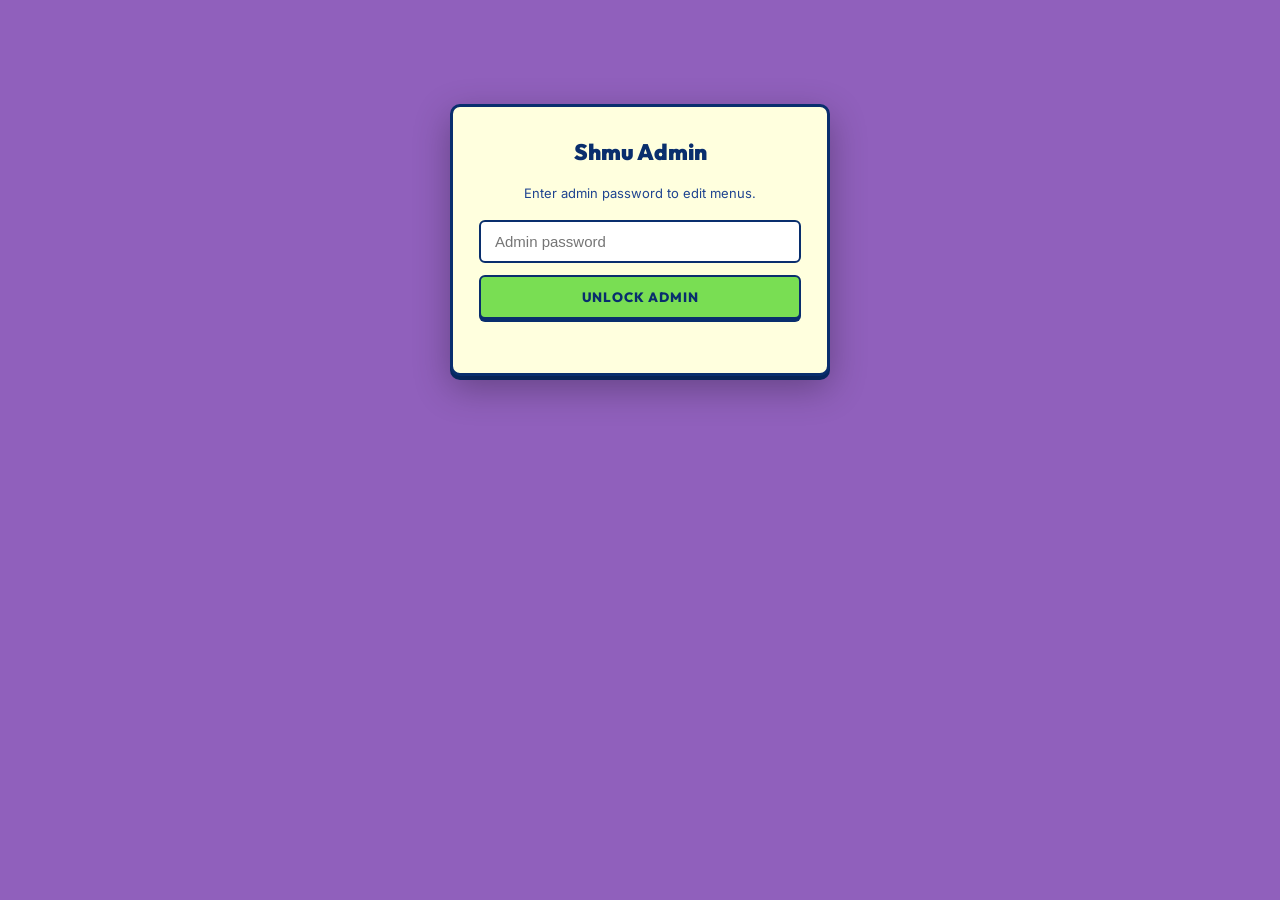
==== admin/index.html @ 1f232c54 "Add quad-click admin trigger, character hero, and CSS cache bust 1) Dark mode CSS cache bust    Add" ====
<!DOCTYPE html>
<html lang="en">
<head>
    <meta charset="utf-8" />
    <meta name="viewport" content="width=device-width, initial-scale=1, shrink-to-fit=no" />
    <title>Admin — Shmu The Cannaprophet</title>
    <link rel="icon" type="image/svg+xml" href="data:image/svg+xml;utf8,<svg xmlns='http://www.w3.org/2000/svg' viewBox='0 0 100 100'><circle cx='50' cy='50' r='48' fill='%231b4332'/><path d='M50 18 C 50 32, 56 40, 68 42 C 60 44, 56 48, 56 56 C 64 50, 72 50, 80 56 C 72 58, 66 62, 62 72 C 56 64, 52 62, 50 60 C 48 62, 44 64, 38 72 C 34 62, 28 58, 20 56 C 28 50, 36 50, 44 56 C 44 48, 40 44, 32 42 C 44 40, 50 32, 50 18 Z' fill='%2374c69d'/><circle cx='50' cy='62' r='3' fill='%23d4a843'/></svg>" />
    <link rel="preconnect" href="https://fonts.googleapis.com">
    <link rel="preconnect" href="https://fonts.gstatic.com" crossorigin>
    <link href="https://fonts.googleapis.com/css2?family=Inter:wght@300;400;500;600;700;800&family=Outfit:wght@600;700;800;900&display=swap" rel="stylesheet">
    <link href="../assets/css/site.css?v=20250518c" rel="stylesheet" />
    <style>
        /* ===== Admin-specific styles ===== */
        body { background: #9060BC !important; background-image: none !important; }

        .admin-shell {
            max-width: 1100px;
            margin: 0 auto;
            padding: 24px 20px 80px;
            color: var(--color-cream);
        }
        .admin-header {
            display: flex;
            justify-content: space-between;
            align-items: center;
            gap: 16px;
            padding: 16px 22px;
            background-color: #14101f;
            border: 2px solid var(--color-navy);
            border-radius: var(--radius-md);
            margin-bottom: 18px;
            color: var(--color-cream);
        }
        .admin-title {
            font-family: var(--font-display);
            font-size: 1.4rem;
            font-weight: 900;
            margin: 0;
            color: var(--color-green-bright);
            letter-spacing: 0.02em;
        }
        .admin-title small {
            font-family: var(--font-display);
            font-size: 0.7rem;
            font-weight: 700;
            color: var(--color-purple-light);
            margin-left: 8px;
            letter-spacing: 0.18em;
            text-transform: uppercase;
        }
        .admin-status {
            display: inline-flex;
            align-items: center;
            gap: 8px;
            padding: 6px 12px;
            border-radius: var(--radius-pill);
            font-family: var(--font-display);
            font-size: 11.5px;
            font-weight: 700;
            text-transform: uppercase;
            letter-spacing: 0.08em;
        }
        .admin-status.live { background: rgba(168, 125, 212, 0.18); color: var(--color-purple-light); }
        .admin-status.preview { background: rgba(121, 222, 83, 0.18); color: var(--color-green-bright); }
        .admin-status.dirty { background: rgba(241, 141, 52, 0.22); color: var(--color-orange-soft); }
        .admin-status::before { content: ''; width: 7px; height: 7px; border-radius: 50%; background: currentColor; }

        .admin-actions {
            display: flex;
            gap: 8px;
            flex-wrap: wrap;
        }

        .admin-btn {
            background-color: var(--color-cream);
            border: 2px solid var(--color-navy);
            color: var(--color-navy);
            font-family: var(--font-display);
            font-size: 12px;
            font-weight: 800;
            letter-spacing: 0.06em;
            text-transform: uppercase;
            padding: 8px 14px;
            border-radius: var(--radius-sm);
            cursor: pointer;
            transition: all var(--transition);
            box-shadow: 0 2px 0 var(--color-navy);
        }
        .admin-btn:hover { transform: translateY(-1px); box-shadow: 0 3px 0 var(--color-navy); }
        .admin-btn:active { transform: translateY(1px); box-shadow: 0 1px 0 var(--color-navy); }
        .admin-btn.primary { background-color: var(--color-green); }
        .admin-btn.danger { background-color: var(--color-orange); color: var(--color-cream); }
        .admin-btn.muted { background-color: transparent; border-color: var(--color-purple-light); color: var(--color-purple-light); box-shadow: none; }

        .admin-tabs {
            display: flex;
            gap: 6px;
            flex-wrap: wrap;
            margin-bottom: 16px;
            padding: 8px;
            background-color: rgba(20, 16, 31, 0.6);
            border-radius: var(--radius-md);
            border: 1px solid rgba(168, 125, 212, 0.25);
        }
        .admin-tab {
            background: transparent;
            border: none;
            color: var(--color-purple-light);
            font-family: var(--font-display);
            font-size: 12.5px;
            font-weight: 700;
            letter-spacing: 0.06em;
            text-transform: uppercase;
            padding: 8px 14px;
            border-radius: var(--radius-sm);
            cursor: pointer;
            transition: all var(--transition);
        }
        .admin-tab:hover { background-color: rgba(121, 222, 83, 0.10); color: var(--color-green-bright); }
        .admin-tab.active {
            background-color: var(--color-green);
            color: var(--color-navy);
        }

        .admin-section-card {
            background-color: var(--color-cream);
            border: 3px solid var(--color-navy);
            border-radius: var(--radius-lg);
            padding: 18px 20px;
            margin-bottom: 18px;
            color: var(--color-navy);
            box-shadow: var(--shadow-card);
        }
        .admin-section-card h3 {
            font-family: var(--font-display);
            font-size: 1.15rem;
            font-weight: 800;
            color: var(--color-navy);
            margin: 0 0 12px;
            display: flex;
            align-items: center;
            gap: 10px;
        }
        .admin-section-meta {
            display: grid;
            grid-template-columns: 1fr;
            gap: 8px;
            margin-bottom: 14px;
        }
        @media (min-width: 720px) {
            .admin-section-meta { grid-template-columns: 1fr 1fr; }
        }
        .admin-field {
            display: flex;
            flex-direction: column;
            gap: 4px;
        }
        .admin-field label {
            font-family: var(--font-display);
            font-size: 10.5px;
            font-weight: 800;
            color: var(--color-purple-deep);
            text-transform: uppercase;
            letter-spacing: 0.1em;
        }
        .admin-input,
        .admin-textarea,
        .admin-select {
            width: 100%;
            padding: 7px 10px;
            background-color: #fff;
            border: 1.5px solid rgba(9, 46, 109, 0.4);
            border-radius: var(--radius-sm);
            font-family: var(--font-body);
            font-size: 13.5px;
            color: var(--color-navy);
            font-weight: 500;
        }
        .admin-input:focus,
        .admin-textarea:focus,
        .admin-select:focus {
            outline: none;
            border-color: var(--color-green-deep);
            box-shadow: 0 0 0 3px rgba(121, 222, 83, 0.2);
        }
        .admin-textarea {
            min-height: 50px;
            resize: vertical;
            line-height: 1.5;
        }

        .admin-items-table {
            width: 100%;
            border-collapse: collapse;
            margin-bottom: 8px;
        }
        .admin-items-table thead th {
            font-family: var(--font-display);
            font-size: 9.5px;
            font-weight: 800;
            color: var(--color-purple-deep);
            text-transform: uppercase;
            letter-spacing: 0.1em;
            text-align: left;
            padding: 6px 4px;
            border-bottom: 1px solid rgba(9, 46, 109, 0.18);
        }
        .admin-items-table td {
            padding: 6px 4px;
            vertical-align: top;
        }
        .admin-item-row {
            border-bottom: 1px dashed rgba(9, 46, 109, 0.15);
        }
        .admin-item-row:last-child { border-bottom: none; }
        .admin-item-row td.name-col { width: 30%; min-width: 140px; }
        .admin-item-row td.strain-col { width: 70px; }
        .admin-item-row td.detail-col { width: 22%; min-width: 100px; }
        .admin-item-row td.prices-col { min-width: 240px; }
        .admin-item-row td.actions-col { width: 60px; text-align: right; }

        .admin-prices-list {
            display: flex;
            flex-wrap: wrap;
            gap: 4px;
        }
        .admin-price-row {
            display: inline-flex;
            align-items: center;
            gap: 3px;
            background: rgba(168, 125, 212, 0.10);
            border-radius: 4px;
            padding: 2px;
        }
        .admin-price-row .admin-input { width: 70px; font-size: 12px; padding: 5px 7px; }
        .admin-price-row .admin-input.tier { width: 70px; }
        .admin-price-row .admin-input.amount { width: 80px; }

        .icon-btn {
            background: transparent;
            border: 1.5px solid rgba(9, 46, 109, 0.3);
            color: var(--color-navy);
            font-size: 13px;
            font-weight: 700;
            cursor: pointer;
            border-radius: 5px;
            padding: 3px 7px;
            transition: all var(--transition);
            line-height: 1;
        }
        .icon-btn:hover { background-color: rgba(9, 46, 109, 0.08); }
        .icon-btn.danger { color: var(--color-orange); border-color: rgba(241, 141, 52, 0.4); }
        .icon-btn.danger:hover { background-color: rgba(241, 141, 52, 0.12); }
        .icon-btn.small { font-size: 11px; padding: 2px 6px; }

        .admin-section-footer {
            display: flex;
            justify-content: space-between;
            gap: 8px;
            margin-top: 10px;
            padding-top: 10px;
            border-top: 1px solid rgba(9, 46, 109, 0.12);
            flex-wrap: wrap;
        }

        .admin-floating {
            position: fixed;
            bottom: 16px;
            left: 50%;
            transform: translateX(-50%);
            display: flex;
            gap: 8px;
            background-color: #14101f;
            border: 2px solid var(--color-navy);
            border-radius: var(--radius-pill);
            padding: 8px 10px;
            box-shadow: 0 8px 24px rgba(0, 0, 0, 0.5);
            z-index: 200;
            max-width: calc(100% - 32px);
            flex-wrap: wrap;
            justify-content: center;
        }

        .admin-login {
            max-width: 380px;
            margin: 80px auto;
            background: var(--color-cream);
            border: 3px solid var(--color-navy);
            border-radius: var(--radius-md);
            padding: 28px 26px;
            color: var(--color-navy);
            box-shadow: 0 12px 36px rgba(0, 0, 0, 0.3), 0 4px 0 var(--color-navy);
        }
        .admin-login h2 {
            font-family: var(--font-display);
            font-size: 1.4rem;
            font-weight: 900;
            color: var(--color-navy);
            margin: 0 0 12px;
            text-align: center;
        }
        .admin-login p {
            text-align: center;
            font-size: 13px;
            color: var(--color-navy-soft);
            margin: 0 0 16px;
        }
        .admin-login input {
            width: 100%;
            padding: 11px 14px;
            background-color: #fff;
            border: 2px solid var(--color-navy);
            border-radius: var(--radius-sm);
            font-size: 15px;
            font-weight: 500;
            color: var(--color-navy);
            outline: none;
        }
        .admin-login input:focus {
            border-color: var(--color-green-deep);
            box-shadow: 0 0 0 3px rgba(121, 222, 83, 0.2);
        }
        .admin-login button {
            width: 100%;
            margin-top: 12px;
            padding: 11px 16px;
            background-color: var(--color-green);
            border: 2px solid var(--color-navy);
            border-radius: var(--radius-sm);
            color: var(--color-navy);
            font-family: var(--font-display);
            font-size: 13.5px;
            font-weight: 800;
            letter-spacing: 0.06em;
            text-transform: uppercase;
            cursor: pointer;
            box-shadow: 0 3px 0 var(--color-navy);
            transition: all var(--transition);
        }
        .admin-login button:hover {
            background-color: var(--color-green-bright);
            transform: translateY(-1px);
            box-shadow: 0 4px 0 var(--color-navy);
        }
        .admin-login-error {
            color: var(--color-orange);
            text-align: center;
            margin-top: 10px;
            font-size: 12.5px;
            font-weight: 600;
            min-height: 16px;
        }

        .admin-toast {
            position: fixed;
            top: 20px;
            right: 20px;
            background: var(--color-navy);
            color: var(--color-cream);
            padding: 10px 16px;
            border-radius: var(--radius-sm);
            font-family: var(--font-display);
            font-size: 13px;
            font-weight: 700;
            box-shadow: 0 8px 24px rgba(0, 0, 0, 0.4);
            z-index: 300;
            opacity: 0;
            transform: translateY(-10px);
            transition: opacity 0.2s, transform 0.2s;
        }
        .admin-toast.show { opacity: 1; transform: translateY(0); }
        .admin-toast.success { background: var(--color-green-deep); color: #fff; }
        .admin-toast.error { background: var(--color-orange); color: #fff; }
    </style>
</head>
<body>
    <div class="admin-shell" id="admin-login-screen" style="display:none">
        <div class="admin-login">
            <h2>Shmu Admin</h2>
            <p>Enter admin password to edit menus.</p>
            <form id="admin-login-form" autocomplete="off">
                <input type="password" id="admin-login-pwd" placeholder="Admin password" autofocus />
                <button type="submit">Unlock Admin</button>
                <div class="admin-login-error" id="admin-login-error"></div>
            </form>
        </div>
    </div>

    <div class="admin-shell" id="admin-app" style="display:none">
        <div class="admin-header">
            <div>
                <h1 class="admin-title">SHMU <small>Admin</small></h1>
                <div id="admin-status-line" style="margin-top:6px"><span class="admin-status live" id="admin-status">Live data</span></div>
            </div>
            <div class="admin-actions">
                <button class="admin-btn muted" id="btn-view-site">View Site</button>
                <button class="admin-btn muted" id="btn-logout">Log out</button>
            </div>
        </div>

        <div class="admin-tabs" id="admin-tabs"></div>

        <div id="admin-category-editor"></div>

        <div class="admin-floating">
            <button class="admin-btn primary" id="btn-save-preview">Save Preview</button>
            <button class="admin-btn" id="btn-download">Download JSON</button>
            <button class="admin-btn muted" id="btn-discard">Discard Changes</button>
            <button class="admin-btn danger" id="btn-clear-preview">Clear Preview</button>
        </div>
    </div>

    <div class="admin-toast" id="admin-toast"></div>

    <script>
    // ============================================
    // SHMU ADMIN
    // Password hash is SHA-256 of the actual password.
    // To rotate the password:
    //   1. Generate a new strong password
    //   2. Compute its SHA-256 hash (e.g. printf "%s" "yourpassword" | sha256sum)
    //   3. Replace ADMIN_HASH below with the new hash
    // ============================================
    (function () {
        'use strict';

        var ADMIN_HASH = 'd0883547cf78a9225ffdbe4b4b31676cd7959dca9d60bc36666f0c4268da2855';
        var SESSION_KEY = 'shmu_admin_session';
        var DATA_KEY = 'shmu_menu_override';

        var liveData = null;       // unmodified from server
        var workingData = null;    // current in-memory edits
        var activeCategory = 'flower';
        var hasUnsavedChanges = false;

        async function sha256(text) {
            var buf = new TextEncoder().encode(text);
            var hash = await crypto.subtle.digest('SHA-256', buf);
            return Array.from(new Uint8Array(hash)).map(function(b){return b.toString(16).padStart(2,'0');}).join('');
        }

        function showToast(msg, type) {
            var t = document.getElementById('admin-toast');
            t.textContent = msg;
            t.className = 'admin-toast show' + (type ? ' ' + type : '');
            clearTimeout(t._timer);
            t._timer = setTimeout(function() { t.classList.remove('show'); }, 2400);
        }

        // ---------- AUTH ----------
        function isAuthenticated() {
            return sessionStorage.getItem(SESSION_KEY) === '1';
        }

        function showLogin() {
            document.getElementById('admin-login-screen').style.display = 'block';
            document.getElementById('admin-app').style.display = 'none';
        }

        function showApp() {
            document.getElementById('admin-login-screen').style.display = 'none';
            document.getElementById('admin-app').style.display = 'block';
        }

        document.getElementById('admin-login-form').addEventListener('submit', async function(e) {
            e.preventDefault();
            var pwd = document.getElementById('admin-login-pwd').value.trim();
            var errEl = document.getElementById('admin-login-error');
            errEl.textContent = '';
            if (!pwd) return;
            try {
                var h = await sha256(pwd);
                if (h === ADMIN_HASH) {
                    sessionStorage.setItem(SESSION_KEY, '1');
                    showApp();
                    init();
                } else {
                    errEl.textContent = 'Incorrect password.';
                    document.getElementById('admin-login-pwd').value = '';
                }
            } catch (err) {
                errEl.textContent = 'Browser does not support hashing.';
            }
        });

        document.getElementById('btn-logout').addEventListener('click', function() {
            if (hasUnsavedChanges && !confirm('You have unsaved changes. Log out anyway?')) return;
            sessionStorage.removeItem(SESSION_KEY);
            location.reload();
        });

        document.getElementById('btn-view-site').addEventListener('click', function() {
            window.open('../index.html', '_blank');
        });

        // ---------- DATA ----------
        function deepClone(obj) { return JSON.parse(JSON.stringify(obj)); }

        function hasOverride() {
            return !!localStorage.getItem(DATA_KEY);
        }

        function loadLive() {
            return fetch('../assets/data/menu.json', { cache: 'no-cache' })
                .then(function(r) {
                    if (!r.ok) throw new Error('Failed to load menu.json');
                    return r.json();
                });
        }

        function loadOverride() {
            try {
                var raw = localStorage.getItem(DATA_KEY);
                if (!raw) return null;
                return JSON.parse(raw);
            } catch (e) { return null; }
        }

        function updateStatus() {
            var el = document.getElementById('admin-status');
            if (hasUnsavedChanges) {
                el.className = 'admin-status dirty';
                el.textContent = 'Unsaved changes';
            } else if (hasOverride()) {
                el.className = 'admin-status preview';
                el.textContent = 'Preview active';
            } else {
                el.className = 'admin-status live';
                el.textContent = 'Live data';
            }
        }

        function markDirty() {
            hasUnsavedChanges = true;
            updateStatus();
        }

        // ---------- RENDERER ----------
        function renderTabs() {
            var tabsEl = document.getElementById('admin-tabs');
            var cats = Object.keys(workingData.categories || {});
            tabsEl.innerHTML = cats.map(function(id) {
                var label = workingData.categories[id].title || id;
                var cls = id === activeCategory ? 'admin-tab active' : 'admin-tab';
                return '<button class="' + cls + '" data-cat="' + id + '">' + escapeHtml(label) + '</button>';
            }).join('');
            tabsEl.querySelectorAll('.admin-tab').forEach(function(btn) {
                btn.addEventListener('click', function() {
                    activeCategory = btn.getAttribute('data-cat');
                    renderTabs();
                    renderEditor();
                });
            });
        }

        function escapeHtml(str) {
            if (str === null || str === undefined) return '';
            return String(str).replace(/&/g,'&amp;').replace(/</g,'&lt;').replace(/>/g,'&gt;').replace(/"/g,'&quot;');
        }

        function el(tag, props, children) {
            var e = document.createElement(tag);
            if (props) Object.keys(props).forEach(function(k) {
                if (k === 'className') e.className = props[k];
                else if (k === 'on') Object.keys(props[k]).forEach(function(ev){ e.addEventListener(ev, props[k][ev]); });
                else if (k === 'html') e.innerHTML = props[k];
                else e.setAttribute(k, props[k]);
            });
            if (children) (Array.isArray(children) ? children : [children]).forEach(function(c) {
                if (c == null) return;
                if (typeof c === 'string') e.appendChild(document.createTextNode(c));
                else e.appendChild(c);
            });
            return e;
        }

        function renderEditor() {
            var container = document.getElementById('admin-category-editor');
            container.innerHTML = '';
            var category = workingData.categories[activeCategory];
            if (!category) return;

            // Category-level metadata
            var meta = el('div', { className: 'admin-section-card' }, [
                el('h3', null, 'Category info'),
                el('div', { className: 'admin-section-meta' }, [
                    field('Title', category.title, function(v) { category.title = v; markDirty(); }),
                    field('Subtitle', category.subtitle, function(v) { category.subtitle = v; markDirty(); })
                ])
            ]);
            container.appendChild(meta);

            // Sections
            (category.sections || []).forEach(function(section, sIdx) {
                container.appendChild(renderSectionEditor(category, section, sIdx));
            });

            // Add section button
            var addBtn = el('button', {
                className: 'admin-btn primary',
                on: { click: function() {
                    if (!category.sections) category.sections = [];
                    category.sections.push({ title: 'New Section', items: [] });
                    markDirty();
                    renderEditor();
                }}
            }, '+ Add Section');
            container.appendChild(addBtn);
        }

        function field(label, value, onChange, type) {
            var input = el('input', {
                className: 'admin-input',
                type: type || 'text',
                value: value == null ? '' : value
            });
            input.addEventListener('input', function() { onChange(input.value); });
            return el('div', { className: 'admin-field' }, [
                el('label', null, label),
                input
            ]);
        }

        function textareaField(label, value, onChange) {
            var ta = el('textarea', { className: 'admin-textarea' });
            ta.value = value || '';
            ta.addEventListener('input', function() { onChange(ta.value); });
            return el('div', { className: 'admin-field' }, [
                el('label', null, label),
                ta
            ]);
        }

        function renderSectionEditor(category, section, sIdx) {
            var card = el('div', { className: 'admin-section-card' });
            var titleEl = el('h3', null, [section.title || 'Untitled section']);

            var moveUp = el('button', {
                className: 'icon-btn small',
                title: 'Move up',
                on: { click: function() {
                    if (sIdx === 0) return;
                    var tmp = category.sections[sIdx - 1];
                    category.sections[sIdx - 1] = category.sections[sIdx];
                    category.sections[sIdx] = tmp;
                    markDirty(); renderEditor();
                }}
            }, '↑');
            var moveDown = el('button', {
                className: 'icon-btn small',
                title: 'Move down',
                on: { click: function() {
                    if (sIdx >= category.sections.length - 1) return;
                    var tmp = category.sections[sIdx + 1];
                    category.sections[sIdx + 1] = category.sections[sIdx];
                    category.sections[sIdx] = tmp;
                    markDirty(); renderEditor();
                }}
            }, '↓');
            var del = el('button', {
                className: 'icon-btn small danger',
                title: 'Delete section',
                on: { click: function() {
                    if (!confirm('Delete this section? Items inside will also be deleted.')) return;
                    category.sections.splice(sIdx, 1);
                    markDirty(); renderEditor();
                }}
            }, 'Delete');

            var controls = el('div', { style: 'display:inline-flex; gap:4px; margin-left:auto' }, [moveUp, moveDown, del]);
            titleEl.appendChild(controls);
            card.appendChild(titleEl);

            // Title + Description fields
            card.appendChild(el('div', { className: 'admin-section-meta' }, [
                field('Section title', section.title, function(v) { section.title = v; titleEl.firstChild.textContent = v || 'Untitled section'; markDirty(); }),
                field('Add-on text (optional)', section.addOn, function(v) { section.addOn = v; markDirty(); })
            ]));
            card.appendChild(textareaField('Description (optional)', section.description, function(v) { section.description = v; markDirty(); }));
            card.appendChild(textareaField('Note (shown in bottom box)', section.note, function(v) { section.note = v; markDirty(); }));

            // Items table
            var table = el('table', { className: 'admin-items-table' });
            table.appendChild(el('thead', null, el('tr', null, [
                el('th', null, 'Name'),
                el('th', null, 'Strain'),
                el('th', null, 'Detail'),
                el('th', null, 'Prices (tier / amount)'),
                el('th', null, '')
            ])));
            var tbody = el('tbody');
            (section.items || []).forEach(function(item, iIdx) {
                tbody.appendChild(renderItemRow(section, item, iIdx));
            });
            table.appendChild(tbody);
            card.appendChild(table);

            // Add item / Add price buttons
            card.appendChild(el('div', { className: 'admin-section-footer' }, [
                el('button', {
                    className: 'admin-btn',
                    on: { click: function() {
                        if (!section.items) section.items = [];
                        section.items.push({ name: 'New item', prices: [] });
                        markDirty();
                        renderEditor();
                    }}
                }, '+ Add Item')
            ]));

            return card;
        }

        function renderItemRow(section, item, iIdx) {
            var tr = el('tr', { className: 'admin-item-row' });

            var nameInput = el('input', { className: 'admin-input', type: 'text', value: item.name || '' });
            nameInput.addEventListener('input', function() { item.name = nameInput.value; markDirty(); });
            tr.appendChild(el('td', { className: 'name-col' }, nameInput));

            var strainSel = el('select', { className: 'admin-select' });
            ['', 'S', 'I', 'H'].forEach(function(opt) {
                var o = el('option', null, opt || '—');
                o.value = opt;
                if ((item.strain || '') === opt) o.selected = true;
                strainSel.appendChild(o);
            });
            strainSel.addEventListener('change', function() { item.strain = strainSel.value || undefined; markDirty(); });
            tr.appendChild(el('td', { className: 'strain-col' }, strainSel));

            var detailInput = el('input', { className: 'admin-input', type: 'text', value: item.detail || '' });
            detailInput.addEventListener('input', function() { item.detail = detailInput.value || undefined; markDirty(); });
            tr.appendChild(el('td', { className: 'detail-col' }, detailInput));

            // Prices
            var pricesWrap = el('div', { className: 'admin-prices-list' });
            (item.prices || []).forEach(function(price, pIdx) {
                var row = el('div', { className: 'admin-price-row' });
                var tier = el('input', { className: 'admin-input tier', type: 'text', placeholder: 'tier', value: price.tier || '' });
                var amt = el('input', { className: 'admin-input amount', type: 'text', placeholder: 'amount', value: price.amount || '' });
                tier.addEventListener('input', function() { price.tier = tier.value; markDirty(); });
                amt.addEventListener('input', function() { price.amount = amt.value; markDirty(); });
                var rm = el('button', {
                    className: 'icon-btn danger small',
                    on: { click: function() {
                        item.prices.splice(pIdx, 1);
                        markDirty();
                        renderEditor();
                    }}
                }, '×');
                row.appendChild(tier);
                row.appendChild(amt);
                row.appendChild(rm);
                pricesWrap.appendChild(row);
            });
            var addPriceBtn = el('button', {
                className: 'icon-btn small',
                on: { click: function() {
                    if (!item.prices) item.prices = [];
                    item.prices.push({ tier: '', amount: '' });
                    markDirty();
                    renderEditor();
                }}
            }, '+ Price');
            pricesWrap.appendChild(addPriceBtn);
            tr.appendChild(el('td', { className: 'prices-col' }, pricesWrap));

            var delBtn = el('button', {
                className: 'icon-btn danger small',
                on: { click: function() {
                    if (!confirm('Delete "' + (item.name || 'item') + '"?')) return;
                    section.items.splice(iIdx, 1);
                    markDirty();
                    renderEditor();
                }}
            }, 'Delete');
            tr.appendChild(el('td', { className: 'actions-col' }, delBtn));

            return tr;
        }

        // ---------- ACTIONS ----------
        document.getElementById('btn-save-preview').addEventListener('click', function() {
            try {
                localStorage.setItem(DATA_KEY, JSON.stringify(workingData));
                hasUnsavedChanges = false;
                updateStatus();
                showToast('Preview saved — site will show your changes', 'success');
            } catch (e) {
                showToast('Failed to save: ' + e.message, 'error');
            }
        });

        document.getElementById('btn-discard').addEventListener('click', function() {
            if (!hasUnsavedChanges) {
                showToast('No unsaved changes');
                return;
            }
            if (!confirm('Discard all unsaved changes?')) return;
            workingData = deepClone(loadOverride() || liveData);
            hasUnsavedChanges = false;
            updateStatus();
            renderEditor();
            showToast('Changes discarded');
        });

        document.getElementById('btn-clear-preview').addEventListener('click', function() {
            if (!confirm('Remove the preview override and go back to live data?')) return;
            localStorage.removeItem(DATA_KEY);
            workingData = deepClone(liveData);
            hasUnsavedChanges = false;
            updateStatus();
            renderEditor();
            showToast('Preview cleared — site shows live data', 'success');
        });

        document.getElementById('btn-download').addEventListener('click', function() {
            try {
                workingData.lastUpdated = new Date().toISOString().slice(0, 10);
                var json = JSON.stringify(workingData, null, 2);
                var blob = new Blob([json], { type: 'application/json' });
                var a = document.createElement('a');
                a.href = URL.createObjectURL(blob);
                a.download = 'menu.json';
                a.click();
                showToast('Downloaded menu.json — replace assets/data/menu.json on server', 'success');
            } catch (e) {
                showToast('Download failed: ' + e.message, 'error');
            }
        });

        // ---------- INIT ----------
        function init() {
            loadLive()
                .then(function(data) {
                    liveData = data;
                    var override = loadOverride();
                    workingData = deepClone(override || liveData);
                    hasUnsavedChanges = false;
                    updateStatus();
                    renderTabs();
                    renderEditor();
                })
                .catch(function(err) {
                    showToast('Failed to load menu data: ' + err.message, 'error');
                });
        }

        window.addEventListener('beforeunload', function(e) {
            if (hasUnsavedChanges) {
                e.preventDefault();
                e.returnValue = '';
            }
        });

        // Start
        if (isAuthenticated()) {
            showApp();
            init();
        } else {
            showLogin();
        }
    })();
    </script>
</body>
</html>
---- assets/css/site.css ----
/* ============================================
   SHMU THE CANNAPROPHET — SITE STYLESHEET
   Purple + green + cream — matching brand identity.
   ============================================ */

:root {
    /* ----- Brand palette ----- */
    --color-purple: #9060BC;
    --color-purple-light: #a87dd4;
    --color-purple-deep: #6B45A0;
    --color-purple-dark: #4a2e75;
    --color-purple-darker: #2e1a4f;

    --color-cream: #FFFFDE;
    --color-cream-soft: #fafad6;
    --color-cream-dim: #ECECC8;

    --color-navy: #092E6D;
    --color-navy-soft: #1f4490;
    --color-navy-dim: #4a6fa8;

    --color-green: #79DE53;
    --color-green-bright: #95F067;
    --color-green-deep: #58C232;

    --color-orange: #F18D34;
    --color-orange-soft: #FFA85C;

    /* ----- Strain types ----- */
    --strain-sativa: #d97706;
    --strain-sativa-bg: #FFEDD5;
    --strain-indica: #6d28d9;
    --strain-indica-bg: #ede9fe;
    --strain-hybrid: #047857;
    --strain-hybrid-bg: #D1FAE5;

    /* ----- Surfaces ----- */
    --bg-page: #9060BC;
    --bg-page-deep: #6B45A0;
    --bg-card: #FFFFDE;
    --bg-card-hover: #fafbd0;
    --bg-sidebar: #2e1a4f;
    --bg-sidebar-deep: #1a0f33;
    --bg-nav: #0d0a1a;
    --bg-tag: #f5f4c8;
    --bg-tag-strong: #ECECC8;

    /* ----- Text ----- */
    --text-primary: #092E6D;
    --text-secondary: #1f4490;
    --text-muted: #4a6fa8;
    --text-on-purple: #FFFFDE;
    --text-on-purple-muted: rgba(255, 255, 222, 0.72);
    --text-on-dark: #c8b5e0;
    --text-on-dark-muted: rgba(200, 181, 224, 0.6);

    /* ----- Borders ----- */
    --border-card: #092E6D;
    --border-card-soft: rgba(9, 46, 109, 0.2);
    --border-purple: rgba(255, 255, 222, 0.15);

    /* ----- Shadows ----- */
    --shadow-sm: 0 1px 3px rgba(46, 26, 79, 0.2);
    --shadow-md: 0 6px 16px rgba(46, 26, 79, 0.25), 0 2px 4px rgba(46, 26, 79, 0.15);
    --shadow-lg: 0 14px 32px rgba(46, 26, 79, 0.32), 0 4px 8px rgba(46, 26, 79, 0.2);
    --shadow-card: 0 6px 18px rgba(46, 26, 79, 0.25), 0 2px 4px rgba(46, 26, 79, 0.15);
    --shadow-pop: 0 4px 0 rgba(9, 46, 109, 0.8);

    /* ----- Motion ----- */
    --transition: 0.18s ease;
    --transition-slow: 0.3s ease;

    /* ----- Geometry ----- */
    --radius-sm: 6px;
    --radius-md: 10px;
    --radius-lg: 14px;
    --radius-xl: 20px;
    --radius-pill: 999px;

    /* ----- Type ----- */
    --font-display: 'Outfit', 'Inter', system-ui, sans-serif;
    --font-body: 'Inter', system-ui, sans-serif;
}

body.dark-mode {
    --bg-page: #1a0f33;
    --bg-page-deep: #0a0518;
    --bg-card: #2b1f47;
    --bg-card-hover: #362756;
    --bg-sidebar: #050310;
    --bg-sidebar-deep: #000000;
    --bg-nav: #050310;
    --bg-tag: rgba(168, 125, 212, 0.18);
    --bg-tag-strong: rgba(168, 125, 212, 0.30);

    --text-primary: #FFFFDE;
    --text-secondary: #e8e0f5;
    --text-muted: #c8b5e0;

    --border-card: #95F067;
    --border-card-soft: rgba(149, 240, 103, 0.4);
    --color-cream: #2b1f47;
}

/* ============================
   DARK MODE TEXT OVERRIDES
   Card content uses navy text on cream by default. In dark mode
   the cards become dark, so navy text would vanish — invert to cream.
   ============================ */
body.dark-mode .menu-section,
body.dark-mode .card,
body.dark-mode .card-body,
body.dark-mode .gallery-empty {
    color: #FFFFDE;
}

body.dark-mode .menu-section h3,
body.dark-mode .menu-row-name,
body.dark-mode .menu-row-product,
body.dark-mode .card-body .card-title,
body.dark-mode .card-body .card-text,
body.dark-mode .card-body p,
body.dark-mode .card-body b,
body.dark-mode .card-body strong,
body.dark-mode .menu-legend-full,
body.dark-mode .menu-legend-key,
body.dark-mode .gallery-empty h3,
body.dark-mode .gallery-empty p,
body.dark-mode .strain-legend {
    color: #FFFFDE !important;
}

body.dark-mode .menu-row-detail,
body.dark-mode .menu-section-description,
body.dark-mode .menu-legend-group-label,
body.dark-mode .menu-legend-key-desc,
body.dark-mode .menu-legend-note,
body.dark-mode .card-body em,
body.dark-mode .card-body i,
body.dark-mode .price-text {
    color: #d4c5ee !important;
}

body.dark-mode .menu-section-note {
    color: #FFFFDE !important;
    background-color: rgba(241, 141, 52, 0.18) !important;
}

body.dark-mode .menu-section-addon {
    color: #FFFFDE !important;
    background-color: rgba(121, 222, 83, 0.22) !important;
}

body.dark-mode .menu-section-addon strong {
    color: #95F067 !important;
}

body.dark-mode .price-amount { color: #FFFFDE !important; }
body.dark-mode .price-tier { color: #95F067 !important; }

body.dark-mode .price-chip {
    background-color: rgba(255, 255, 222, 0.10) !important;
    border-color: rgba(149, 240, 103, 0.45) !important;
    box-shadow: 0 2px 0 rgba(149, 240, 103, 0.30) !important;
}

body.dark-mode .price-chip:hover {
    background-color: var(--color-green) !important;
}

body.dark-mode .price-chip:hover .price-tier,
body.dark-mode .price-chip:hover .price-amount {
    color: var(--color-navy) !important;
}

body.dark-mode .strain-tag.strain-s { color: #fcd34d !important; background-color: rgba(217, 119, 6, 0.35) !important; border-color: rgba(252, 211, 77, 0.5) !important; }
body.dark-mode .strain-tag.strain-i { color: #c4b5fd !important; background-color: rgba(124, 58, 237, 0.4) !important; border-color: rgba(196, 181, 253, 0.5) !important; }
body.dark-mode .strain-tag.strain-h { color: #6ee7b7 !important; background-color: rgba(5, 150, 105, 0.4) !important; border-color: rgba(110, 231, 183, 0.5) !important; }

body.dark-mode .grow-tag {
    background-color: rgba(168, 125, 212, 0.20) !important;
    color: #d4c5ee !important;
    border-color: rgba(168, 125, 212, 0.4) !important;
}

body.dark-mode .menu-section,
body.dark-mode .card,
body.dark-mode .gallery-empty,
body.dark-mode .menu-legend-full {
    border-color: rgba(149, 240, 103, 0.45) !important;
    box-shadow: 0 4px 16px rgba(0, 0, 0, 0.45), 0 2px 0 rgba(149, 240, 103, 0.25) !important;
}

body.dark-mode .menu-section h3 {
    border-bottom-color: rgba(168, 125, 212, 0.35) !important;
}

body.dark-mode .menu-row {
    border-bottom-color: rgba(168, 125, 212, 0.18) !important;
}

body.dark-mode .menu-row:hover {
    background-color: rgba(149, 240, 103, 0.08) !important;
}

body.dark-mode .menu-legend-full summary { color: #95F067 !important; }
body.dark-mode .menu-legend-group { border-top-color: rgba(168, 125, 212, 0.22) !important; }
body.dark-mode .menu-legend-note { border-top-color: rgba(168, 125, 212, 0.22) !important; }

body.dark-mode p.small,
body.dark-mode .page-subnote {
    color: #FFFFDE !important;
    background-color: rgba(149, 240, 103, 0.14) !important;
    border-color: rgba(149, 240, 103, 0.35) !important;
}

body.dark-mode .strain-legend {
    border-color: rgba(149, 240, 103, 0.45) !important;
    box-shadow: 0 2px 0 rgba(149, 240, 103, 0.25) !important;
}

body.dark-mode .action-card {
    color: #FFFFDE !important;
    border-color: rgba(149, 240, 103, 0.45) !important;
    box-shadow: 0 4px 0 rgba(149, 240, 103, 0.35) !important;
}

body.dark-mode .action-card h3 { color: #FFFFDE !important; }
body.dark-mode .action-card p { color: #c8b5e0 !important; }
body.dark-mode .action-card:hover { box-shadow: 0 7px 0 rgba(149, 240, 103, 0.55) !important; background-color: #362756 !important; }

body.dark-mode .action-card-icon-wrap {
    border-color: rgba(9, 46, 109, 0.5) !important;
}

body.dark-mode .card-header {
    background-color: rgba(9, 46, 109, 0.85) !important;
    color: var(--color-accent-light) !important;
    border-bottom: 1px solid rgba(149, 240, 103, 0.25) !important;
}

body.dark-mode .card-body h5:not(.card-title) { color: #95F067 !important; }
body.dark-mode .card-body a { color: #95F067 !important; }
body.dark-mode .card-body a:hover { color: var(--color-accent-light) !important; }

body.dark-mode .btn-primary {
    background-color: var(--color-green) !important;
    color: var(--color-navy) !important;
    border-color: var(--color-navy) !important;
    box-shadow: 0 3px 0 var(--color-navy) !important;
}

body.dark-mode .btn-primary:hover,
body.dark-mode .btn-primary:focus {
    background-color: var(--color-green-bright) !important;
    color: var(--color-navy) !important;
}

body.dark-mode h1.mt-4,
body.dark-mode h1.page-title,
body.dark-mode h2.section-title {
    color: #FFFFDE !important;
}

/* ============================
   MENU HERO (with character art)
   ============================ */
.menu-hero {
    display: flex;
    align-items: center;
    gap: 24px;
    margin-bottom: 8px;
    flex-wrap: wrap;
}

.menu-hero-text {
    flex: 1 1 60%;
    min-width: 240px;
}

.menu-hero-text .page-logo-img { margin-bottom: 4px; }
.menu-hero-text h1.mt-4 { margin-top: 8px !important; }

.menu-hero-character {
    width: 180px;
    max-width: 30%;
    height: auto;
    margin-left: auto;
    filter: drop-shadow(0 10px 28px rgba(0, 0, 0, 0.32));
    transition: transform var(--transition-slow);
    flex-shrink: 0;
}

.menu-hero-character:hover {
    transform: translateY(-2px) rotate(-1deg);
}

@media (max-width: 720px) {
    .menu-hero { gap: 14px; justify-content: center; text-align: center; }
    .menu-hero-text { flex: 1 1 100%; }
    .menu-hero-character {
        width: 130px;
        max-width: 40%;
        margin: 0 auto;
        order: -1;
    }
}

/* ============================
   COPY-TO-CLIPBOARD TOAST
   ============================ */
.shmu-toast {
    position: fixed;
    top: 24px;
    left: 50%;
    transform: translate(-50%, -20px);
    background: var(--color-green);
    color: var(--color-navy);
    padding: 12px 22px;
    border: 2px solid var(--color-navy);
    border-radius: var(--radius-md);
    font-family: var(--font-display);
    font-size: 14px;
    font-weight: 800;
    letter-spacing: 0.02em;
    box-shadow: 0 6px 0 var(--color-navy), 0 14px 32px rgba(0, 0, 0, 0.35);
    z-index: 9999;
    opacity: 0;
    pointer-events: none;
    max-width: 90vw;
    text-align: center;
    transition: opacity 0.22s ease, transform 0.22s ease;
}

.shmu-toast.show {
    opacity: 1;
    transform: translate(-50%, 0);
}

[data-copy-email] { cursor: pointer; }
[data-copy-email]::after {
    content: '';
    display: inline-block;
    width: 11px;
    height: 11px;
    margin-left: 6px;
    background-image: url("data:image/svg+xml;utf8,<svg xmlns='http://www.w3.org/2000/svg' viewBox='0 0 24 24' fill='none' stroke='currentColor' stroke-width='2' stroke-linecap='round' stroke-linejoin='round'><rect x='9' y='9' width='13' height='13' rx='2'/><path d='M5 15H4a2 2 0 0 1-2-2V4a2 2 0 0 1 2-2h9a2 2 0 0 1 2 2v1'/></svg>");
    background-size: contain;
    background-repeat: no-repeat;
    background-position: center;
    opacity: 0.7;
    vertical-align: middle;
}

/* ============================
   BASE
   ============================ */
*, *::before, *::after { box-sizing: border-box; }

html {
    scroll-behavior: smooth;
    background-color: var(--bg-page);
    min-height: 100%;
}

body {
    font-family: var(--font-body) !important;
    background-color: var(--bg-page) !important;
    background-image:
        radial-gradient(ellipse 1200px 600px at 50% -10%, rgba(168, 125, 212, 0.45), transparent 60%),
        radial-gradient(ellipse 800px 500px at 90% 100%, rgba(121, 222, 83, 0.10), transparent 60%),
        radial-gradient(ellipse 600px 400px at 10% 90%, rgba(241, 141, 52, 0.08), transparent 60%) !important;
    background-attachment: fixed !important;
    background-repeat: no-repeat !important;
    color: var(--text-on-purple) !important;
    line-height: 1.6;
    font-size: 15px;
    min-height: 100vh;
    -webkit-font-smoothing: antialiased;
    -moz-osx-font-smoothing: grayscale;
    text-rendering: optimizeLegibility;
    transition: background-color var(--transition), color var(--transition);
    overflow-x: hidden;
    margin: 0;
}

body.dark-mode { background-color: #1a0f33; }
html:has(body.dark-mode) { background-color: #1a0f33; }

::selection {
    background-color: var(--color-green);
    color: var(--color-navy);
}

/* ============================
   LAYOUT — single column, no sidebar
   ============================ */
#wrapper {
    display: flex;
    flex-direction: column;
    min-height: 100vh;
    position: relative;
    width: 100%;
}

#sidebar-wrapper {
    display: none !important;
}

#sidebar-wrapper::-webkit-scrollbar { width: 4px; }
#sidebar-wrapper::-webkit-scrollbar-track { background: transparent; }
#sidebar-wrapper::-webkit-scrollbar-thumb {
    background: rgba(255, 255, 222, 0.15);
    border-radius: 2px;
}

#wrapper.toggled #sidebar-wrapper {
    margin-left: -220px;
}

.sidebar-heading {
    padding: 22px 14px 18px !important;
    background-color: transparent !important;
    border-bottom: 1px solid var(--border-purple) !important;
    display: flex;
    align-items: center;
    justify-content: center;
    position: relative;
}

.sidebar-heading::after {
    content: '';
    position: absolute;
    bottom: -1px;
    left: 18%;
    right: 18%;
    height: 1px;
    background: linear-gradient(90deg, transparent, var(--color-green), transparent);
    opacity: 0.6;
}

.sidebar-heading img {
    max-width: 150px;
    max-height: 150px;
    height: auto;
    width: auto;
    filter: drop-shadow(0 6px 16px rgba(0, 0, 0, 0.5));
}

.sidebar-section-label {
    color: var(--color-green);
    font-family: var(--font-display);
    font-size: 10.5px;
    font-weight: 800;
    letter-spacing: 0.22em;
    text-transform: uppercase;
    padding: 20px 18px 8px;
    opacity: 0.9;
}

#sidebar-wrapper .list-group {
    padding: 4px 10px 24px;
}

#sidebar-wrapper .list-group-item {
    background-color: transparent !important;
    border: none !important;
    color: var(--text-on-purple) !important;
    padding: 11px 14px !important;
    font-family: var(--font-display);
    font-size: 13.5px;
    font-weight: 700;
    letter-spacing: 0.04em;
    border-radius: var(--radius-sm) !important;
    margin-bottom: 3px;
    transition: background-color var(--transition), color var(--transition), padding-left var(--transition);
    display: flex;
    align-items: center;
    gap: 11px;
    text-decoration: none;
    position: relative;
}

#sidebar-wrapper .list-group-item::before {
    content: '';
    position: absolute;
    left: 0;
    top: 50%;
    transform: translateY(-50%);
    width: 3px;
    height: 0;
    background: var(--color-green);
    border-radius: 2px;
    transition: height var(--transition);
}

#sidebar-wrapper .list-group-item:hover {
    background-color: rgba(121, 222, 83, 0.10) !important;
    color: var(--color-green-bright) !important;
    padding-left: 18px !important;
}

#sidebar-wrapper .list-group-item.active {
    background: linear-gradient(90deg, rgba(121, 222, 83, 0.18), rgba(121, 222, 83, 0.02)) !important;
    color: var(--color-green-bright) !important;
    padding-left: 18px !important;
}

#sidebar-wrapper .list-group-item:hover::before,
#sidebar-wrapper .list-group-item.active::before {
    height: 65%;
}

.list-group-item-icon {
    width: 17px;
    height: 17px;
    flex-shrink: 0;
    opacity: 0.8;
}

#sidebar-wrapper .list-group-item.active .list-group-item-icon { opacity: 1; }

#page-content-wrapper {
    flex: 1;
    min-width: 0;
    width: 100%;
    display: flex;
    flex-direction: column;
}

/* ============================
   NAVBAR (dark top bar with purple links — matches user spec)
   ============================ */
.navbar {
    background-color: var(--bg-nav) !important;
    border-bottom: 1px solid rgba(168, 125, 212, 0.25) !important;
    padding: 10px 24px !important;
    position: sticky;
    top: 0;
    z-index: 99;
    box-shadow: 0 2px 12px rgba(0, 0, 0, 0.4);
}

.navbar .container-fluid {
    padding: 0 !important;
    max-width: 1200px !important;
    margin: 0 auto;
}

#sidebarToggle { display: none !important; }

.navbar-brand {
    display: inline-flex !important;
    align-items: center;
    gap: 10px;
    color: var(--color-cream) !important;
    font-family: var(--font-display);
    font-weight: 900;
    font-size: 1.15rem !important;
    text-decoration: none;
    letter-spacing: 0.02em;
    padding: 0 !important;
    margin-right: 18px !important;
    transition: opacity var(--transition);
}

.navbar-brand:hover { opacity: 0.85; }

.navbar-brand img {
    width: 36px;
    height: 36px;
    border-radius: 50%;
}

.navbar-brand .navbar-brand-text {
    color: var(--color-green-bright);
    font-weight: 900;
    letter-spacing: 0.02em;
}

#darkModeToggle {
    font-size: 12px !important;
    font-weight: 600 !important;
    letter-spacing: 0.06em;
    text-transform: uppercase;
    padding: 7px 12px !important;
    border-radius: var(--radius-sm) !important;
    border: 1px solid rgba(168, 125, 212, 0.4) !important;
    color: var(--color-purple-light) !important;
    background-color: transparent !important;
    transition: all var(--transition);
    display: inline-flex;
    align-items: center;
    gap: 7px;
}

#darkModeToggle:hover {
    background-color: rgba(168, 125, 212, 0.15) !important;
    color: var(--color-cream) !important;
    border-color: var(--color-purple-light) !important;
}

#darkModeToggle::before {
    content: '';
    width: 13px;
    height: 13px;
    background-size: contain;
    background-repeat: no-repeat;
}

body:not(.dark-mode) #darkModeToggle::before {
    background-image: url("data:image/svg+xml;utf8,<svg xmlns='http://www.w3.org/2000/svg' viewBox='0 0 24 24' fill='none' stroke='%23a87dd4' stroke-width='2' stroke-linecap='round' stroke-linejoin='round'><path d='M21 12.79A9 9 0 1 1 11.21 3 7 7 0 0 0 21 12.79z'/></svg>");
}

body.dark-mode #darkModeToggle::before {
    background-image: url("data:image/svg+xml;utf8,<svg xmlns='http://www.w3.org/2000/svg' viewBox='0 0 24 24' fill='none' stroke='%2379DE53' stroke-width='2' stroke-linecap='round' stroke-linejoin='round'><circle cx='12' cy='12' r='4'/><path d='M12 2v2M12 20v2M4.93 4.93l1.41 1.41M17.66 17.66l1.41 1.41M2 12h2M20 12h2M4.93 19.07l1.41-1.41M17.66 6.34l1.41-1.41'/></svg>");
}

.nav-link {
    color: var(--color-purple-light) !important;
    font-family: var(--font-display);
    font-size: 14px !important;
    font-weight: 600 !important;
    transition: color var(--transition), background-color var(--transition);
    padding: 8px 14px !important;
    border-radius: var(--radius-sm) !important;
    margin: 0 1px;
    text-decoration: none;
    letter-spacing: 0.02em;
    display: inline-flex !important;
    align-items: center;
    gap: 6px;
}

.nav-link:hover,
.nav-link:focus {
    color: var(--color-green-bright) !important;
    background-color: rgba(121, 222, 83, 0.08);
}

.nav-item.active .nav-link,
.nav-link.active {
    color: var(--color-green-bright) !important;
    font-weight: 700 !important;
    background-color: rgba(121, 222, 83, 0.08);
}

/* Dropdown caret styling */
.nav-link.dropdown-toggle::after {
    border: none !important;
    width: 9px;
    height: 9px;
    border-right: 2px solid currentColor !important;
    border-bottom: 2px solid currentColor !important;
    transform: rotate(45deg);
    margin-top: -4px;
    margin-left: 4px !important;
    vertical-align: middle;
    transition: transform var(--transition);
    opacity: 0.85;
}

.nav-item.dropdown.show > .nav-link.dropdown-toggle::after,
.nav-item.dropdown:hover > .nav-link.dropdown-toggle::after {
    transform: rotate(-135deg);
    margin-top: 2px;
}

/* Hover-open dropdowns on devices with hover capability */
@media (hover: hover) and (min-width: 992px) {
    .nav-item.dropdown:hover > .dropdown-menu {
        display: block;
        margin-top: 0;
    }
    /* Invisible bridge to prevent dropdown closing when moving cursor down */
    .nav-item.dropdown:hover::after {
        content: '';
        position: absolute;
        top: 100%;
        left: 0;
        right: 0;
        height: 10px;
    }
    .nav-item.dropdown { position: relative; }
}

.dropdown-menu {
    border: 1px solid rgba(168, 125, 212, 0.3) !important;
    border-radius: var(--radius-md) !important;
    box-shadow: var(--shadow-lg) !important;
    padding: 6px !important;
    background-color: #14101f !important;
    margin-top: 4px !important;
    min-width: 220px;
    animation: dropdown-fade 150ms ease;
}

@keyframes dropdown-fade {
    from { opacity: 0; transform: translateY(-4px); }
    to { opacity: 1; transform: translateY(0); }
}

.dropdown-item {
    color: var(--color-purple-light) !important;
    border-radius: var(--radius-sm) !important;
    padding: 9px 14px !important;
    font-family: var(--font-display);
    font-size: 13.5px !important;
    font-weight: 600;
    transition: background-color var(--transition), color var(--transition);
    text-decoration: none;
    display: flex;
    align-items: center;
    gap: 10px;
}

.dropdown-item:hover,
.dropdown-item:focus {
    background-color: rgba(121, 222, 83, 0.10) !important;
    color: var(--color-green-bright) !important;
}

.dropdown-item.active,
.dropdown-item:active {
    background-color: rgba(121, 222, 83, 0.18) !important;
    color: var(--color-green-bright) !important;
}

.dropdown-item-icon {
    width: 14px;
    height: 14px;
    opacity: 0.7;
    flex-shrink: 0;
}

.dropdown-divider {
    border-color: rgba(168, 125, 212, 0.18) !important;
    margin: 4px 6px !important;
}

.dropdown-header {
    color: var(--color-green) !important;
    font-family: var(--font-display);
    font-size: 10.5px !important;
    font-weight: 800 !important;
    letter-spacing: 0.16em;
    text-transform: uppercase;
    padding: 8px 14px 4px !important;
}

.navbar-toggler {
    border-color: rgba(168, 125, 212, 0.4) !important;
    padding: 6px 10px !important;
}
.navbar-toggler:focus { box-shadow: none !important; }

.navbar-toggler-icon {
    width: 20px;
    height: 20px;
    background-image: url("data:image/svg+xml;utf8,<svg xmlns='http://www.w3.org/2000/svg' viewBox='0 0 24 24' fill='none' stroke='%23a87dd4' stroke-width='2.5' stroke-linecap='round'><path d='M4 6h16M4 12h16M4 18h16'/></svg>");
}

/* ============================
   MAIN CONTENT
   ============================ */
.container-fluid {
    padding: 28px 32px 24px !important;
    max-width: 1100px;
    width: 100%;
    margin: 0 auto;
    position: relative;
}

.page-logo-img,
.page-brand-img {
    max-width: 220px;
    max-height: 100px;
    height: auto !important;
    width: auto !important;
    display: inline-block;
    margin-top: 4px;
    filter: drop-shadow(0 6px 16px rgba(0, 0, 0, 0.3));
}

/* Legacy text wordmark — fallback only */
.page-brand {
    display: inline-flex;
    flex-direction: column;
    align-items: flex-start;
    margin: 8px 0 16px;
    line-height: 1;
}

.page-brand-mark {
    font-family: var(--font-display);
    font-size: 3rem;
    font-weight: 900;
    color: var(--color-green-bright);
    letter-spacing: -0.02em;
    line-height: 0.9;
    text-shadow: 0 4px 12px rgba(0, 0, 0, 0.3);
}

.page-brand-sub {
    font-family: var(--font-display);
    font-size: 0.78rem;
    font-weight: 700;
    color: var(--color-orange);
    letter-spacing: 0.32em;
    text-transform: uppercase;
    margin-top: 6px;
}

h1.mt-4, h1.page-title {
    font-family: var(--font-display);
    font-size: 2.4rem !important;
    font-weight: 900 !important;
    color: var(--color-cream) !important;
    letter-spacing: -0.025em;
    line-height: 1.05;
    margin: 14px 0 6px 0 !important;
    text-shadow: 0 3px 16px rgba(0, 0, 0, 0.35);
}

h2.section-title {
    font-family: var(--font-display);
    font-size: 1.85rem;
    font-weight: 800;
    color: var(--color-cream);
    margin-top: 36px;
    margin-bottom: 16px;
    letter-spacing: -0.02em;
}

p.small,
.page-subnote {
    color: var(--color-cream) !important;
    font-size: 12.5px !important;
    margin-bottom: 28px !important;
    display: inline-flex;
    align-items: center;
    gap: 8px;
    padding: 7px 14px;
    background-color: rgba(255, 255, 222, 0.12);
    border: 1px solid rgba(255, 255, 222, 0.25);
    border-radius: var(--radius-pill);
    font-weight: 600;
    backdrop-filter: blur(6px);
    -webkit-backdrop-filter: blur(6px);
}

p.small::before,
.page-subnote::before {
    content: '';
    width: 7px;
    height: 7px;
    border-radius: 50%;
    background-color: var(--color-green);
    box-shadow: 0 0 10px var(--color-green);
    flex-shrink: 0;
}

/* ============================
   CARDS (cream box with navy border — brand signature)
   ============================ */
.card.w-75,
.card {
    background-color: var(--bg-card) !important;
    border: 3px solid var(--color-navy) !important;
    border-radius: var(--radius-lg) !important;
    box-shadow: var(--shadow-card) !important;
    margin-bottom: 20px !important;
    width: 100% !important;
    max-width: 100%;
    transition: box-shadow var(--transition), transform var(--transition);
    overflow: hidden;
    color: var(--color-navy);
}

.card:hover {
    box-shadow: var(--shadow-lg) !important;
    transform: translateY(-2px);
}

.card-header {
    background-color: var(--color-navy) !important;
    color: var(--color-cream) !important;
    border: none !important;
    padding: 12px 22px !important;
    font-family: var(--font-display);
    font-size: 13.5px !important;
    font-weight: 800 !important;
    letter-spacing: 0.1em;
    text-transform: uppercase;
}

.card-body {
    padding: 24px 26px !important;
    color: var(--color-navy);
    background-color: var(--bg-card);
}

.card-body .card-title,
.card .card-title {
    font-family: var(--font-display) !important;
    font-size: 1.25rem !important;
    font-weight: 800 !important;
    color: var(--color-navy) !important;
    margin-bottom: 12px !important;
    line-height: 1.3 !important;
    letter-spacing: -0.015em;
}

.card-body .card-text,
.card-body p {
    color: var(--color-navy) !important;
    font-size: 14.5px !important;
    line-height: 1.7;
}

.card-body h5:not(.card-title) {
    font-family: var(--font-display) !important;
    font-size: 0.95rem !important;
    font-weight: 800 !important;
    color: var(--color-purple-deep) !important;
    margin-top: 20px !important;
    margin-bottom: 6px !important;
    text-transform: uppercase;
    letter-spacing: 0.08em;
}

.card-body b, .card-body strong {
    color: var(--color-navy) !important;
    font-weight: 800;
}

.card-body em, .card-body i {
    color: var(--color-navy-soft) !important;
    font-style: italic;
}

.card-body a {
    color: var(--color-purple-deep) !important;
    text-decoration: underline;
    font-weight: 700;
}

.card-body a:hover {
    color: var(--color-green-deep) !important;
}

.card-body u {
    text-decoration-color: var(--color-green-deep);
    text-decoration-thickness: 2px;
    text-underline-offset: 3px;
}

.card-body s {
    color: var(--text-muted) !important;
    opacity: 0.7;
}

/* ============================
   MENU SECTIONS — cream cards with bold prices
   ============================ */
.menu-section {
    background-color: var(--bg-card);
    border: 3px solid var(--color-navy);
    border-radius: var(--radius-lg);
    padding: 20px 22px 18px;
    margin-bottom: 18px;
    max-width: 100%;
    box-shadow: var(--shadow-card);
    color: var(--color-navy);
}

.menu-section h3 {
    font-family: var(--font-display);
    font-size: 1.45rem;
    font-weight: 800;
    color: var(--color-navy);
    margin-top: 0;
    margin-bottom: 14px;
    padding-bottom: 12px;
    border-bottom: 2px dashed var(--color-purple);
    display: flex;
    align-items: center;
    gap: 10px;
    letter-spacing: -0.02em;
}

.menu-section h3::before {
    content: '';
    display: inline-block;
    width: 12px;
    height: 12px;
    background-color: var(--color-green);
    border: 2px solid var(--color-navy);
    border-radius: 50%;
    flex-shrink: 0;
}

/* ----- New menu-row layout ----- */
.menu-row {
    display: flex;
    align-items: center;
    justify-content: space-between;
    gap: 14px;
    padding: 11px 6px;
    border-bottom: 1px dashed rgba(9, 46, 109, 0.18);
    transition: background-color var(--transition);
    border-radius: 6px;
    margin: 0 -6px;
}

.menu-row:last-child { border-bottom: none; }

.menu-row:hover {
    background-color: rgba(144, 96, 188, 0.06);
}

.menu-row-name {
    display: flex;
    flex-wrap: wrap;
    align-items: center;
    gap: 8px;
    color: var(--color-navy);
    font-size: 14.5px;
    font-weight: 700;
    flex: 1 1 50%;
    min-width: 0;
    line-height: 1.4;
}

.menu-row-detail {
    color: var(--color-navy-dim);
    font-size: 12.5px;
    font-weight: 600;
}

.menu-row-prices {
    display: flex;
    flex-wrap: wrap;
    align-items: center;
    gap: 6px;
    justify-content: flex-end;
    flex-shrink: 0;
}

.price-chip {
    display: inline-flex;
    align-items: baseline;
    gap: 5px;
    padding: 5px 11px;
    background-color: var(--color-cream-dim);
    border: 1.5px solid var(--color-navy);
    border-radius: var(--radius-sm);
    line-height: 1.3;
    white-space: nowrap;
    transition: all var(--transition);
    box-shadow: 0 2px 0 var(--color-navy);
}

.price-chip:hover {
    background-color: var(--color-green);
    transform: translateY(-1px);
    box-shadow: 0 3px 0 var(--color-navy);
}

.price-tier {
    font-family: var(--font-display);
    font-size: 10.5px;
    font-weight: 800;
    color: var(--color-purple-deep);
    text-transform: uppercase;
    letter-spacing: 0.08em;
}

.price-amount {
    font-family: var(--font-display);
    font-size: 15px;
    font-weight: 900;
    color: var(--color-navy);
    font-variant-numeric: tabular-nums;
    font-feature-settings: "tnum";
    letter-spacing: -0.01em;
}

.price-text {
    color: var(--color-navy-soft);
    font-size: 13px;
    font-style: italic;
    padding: 5px 10px;
    font-weight: 600;
}

/* ----- Legacy menu-table (still supported) ----- */
.menu-table {
    width: 100%;
    border-collapse: collapse;
    margin-bottom: 4px;
}

.menu-table tr {
    border-bottom: 1px dashed rgba(9, 46, 109, 0.18);
}

.menu-table tr:last-child { border-bottom: none; }

.menu-table td {
    padding: 11px 6px;
    font-size: 14px;
    color: var(--color-navy);
    vertical-align: middle;
}

.menu-table td:first-child {
    font-weight: 700;
    width: 50%;
}

.menu-table td:last-child {
    text-align: right;
    color: var(--color-navy);
    font-weight: 800;
    font-variant-numeric: tabular-nums;
}

/* ----- Strain tags ----- */
.strain-tag {
    display: inline-flex;
    align-items: center;
    justify-content: center;
    min-width: 22px;
    height: 22px;
    padding: 0 6px;
    background-color: var(--color-cream-dim);
    color: var(--color-navy);
    border: 1.5px solid var(--color-navy);
    border-radius: 5px;
    font-family: var(--font-display);
    font-size: 10.5px;
    font-weight: 900;
    text-transform: uppercase;
    letter-spacing: 0.04em;
    line-height: 1;
    flex-shrink: 0;
}

.strain-tag.strain-s {
    background-color: var(--color-orange);
    color: var(--color-cream);
    border-color: var(--color-navy);
}

.strain-tag.strain-i {
    background-color: var(--color-purple);
    color: var(--color-cream);
    border-color: var(--color-navy);
}

.strain-tag.strain-h {
    background-color: var(--color-green);
    color: var(--color-navy);
    border-color: var(--color-navy);
}

.menu-section-note {
    background-color: rgba(144, 96, 188, 0.12);
    border-left: 4px solid var(--color-orange);
    padding: 11px 14px;
    border-radius: var(--radius-sm);
    font-size: 13px;
    color: var(--color-navy);
    margin-top: 14px;
    line-height: 1.6;
    font-weight: 500;
}

.menu-section-description {
    color: var(--color-navy-soft);
    font-size: 13.5px;
    line-height: 1.55;
    margin: -4px 0 14px;
    font-weight: 500;
}

.menu-section-addon {
    margin-top: 12px;
    padding: 9px 14px;
    background-color: rgba(121, 222, 83, 0.12);
    border-left: 4px solid var(--color-green-deep);
    border-radius: var(--radius-sm);
    color: var(--color-navy);
    font-size: 13px;
    font-weight: 500;
}

.menu-section-addon strong {
    font-family: var(--font-display);
    font-weight: 800;
    letter-spacing: 0.05em;
    color: var(--color-navy);
}

.menu-loading,
.menu-error {
    color: var(--color-cream);
    text-align: center;
    padding: 28px;
    font-size: 14px;
    font-weight: 500;
    opacity: 0.85;
}

.menu-error { color: var(--color-orange-soft); }

.menu-footer-notes {
    margin-top: 18px;
    padding: 12px 16px;
    color: var(--color-cream);
    font-size: 12.5px;
    line-height: 1.55;
    background-color: rgba(255, 255, 222, 0.06);
    border: 1px solid rgba(255, 255, 222, 0.16);
    border-radius: var(--radius-md);
}

.menu-footer-notes p { margin: 0 0 4px; }
.menu-footer-notes p:last-child { margin: 0; }

.grow-tag {
    display: inline-flex;
    align-items: center;
    justify-content: center;
    height: 18px;
    padding: 0 5px;
    background-color: rgba(9, 46, 109, 0.10);
    color: var(--color-navy-soft);
    border: 1px solid rgba(9, 46, 109, 0.2);
    border-radius: 4px;
    font-family: var(--font-display);
    font-size: 9.5px;
    font-weight: 800;
    text-transform: uppercase;
    letter-spacing: 0.05em;
    line-height: 1;
    flex-shrink: 0;
    margin-right: 2px;
}

.menu-row-product {
    font-family: var(--font-display);
    font-weight: 700;
    color: var(--color-navy);
}

/* ----- Top legend (Menu Key) ----- */
.menu-legend-full {
    background-color: var(--bg-card);
    border: 2px dashed var(--color-navy);
    border-radius: var(--radius-md);
    padding: 14px 18px 16px;
    margin-bottom: 22px;
    color: var(--color-navy);
    box-shadow: var(--shadow-card);
}

.menu-legend-full summary {
    cursor: pointer;
    font-family: var(--font-display);
    font-weight: 800;
    text-transform: uppercase;
    letter-spacing: 0.12em;
    font-size: 11.5px;
    color: var(--color-purple-deep);
    list-style: none;
    display: flex;
    align-items: center;
    gap: 8px;
    user-select: none;
}

.menu-legend-full summary::-webkit-details-marker { display: none; }

.menu-legend-full summary::after {
    content: '';
    display: inline-block;
    width: 8px;
    height: 8px;
    border-right: 2px solid currentColor;
    border-bottom: 2px solid currentColor;
    transform: rotate(45deg);
    margin-top: -2px;
    transition: transform var(--transition);
}

.menu-legend-full[open] summary::after {
    transform: rotate(-135deg);
    margin-top: 2px;
}

.menu-legend-group {
    margin-top: 12px;
    padding-top: 10px;
    border-top: 1px dashed rgba(9, 46, 109, 0.15);
}

.menu-legend-group:first-of-type {
    border-top: none;
    padding-top: 4px;
}

.menu-legend-group-label {
    font-family: var(--font-display);
    font-size: 10px;
    font-weight: 800;
    letter-spacing: 0.14em;
    text-transform: uppercase;
    color: var(--color-navy-soft);
    margin-bottom: 8px;
    opacity: 0.85;
}

.menu-legend-items {
    display: flex;
    flex-wrap: wrap;
    gap: 8px 14px;
}

.menu-legend-key {
    display: inline-flex;
    align-items: center;
    gap: 6px;
    font-size: 13px;
    color: var(--color-navy);
    font-weight: 500;
    white-space: nowrap;
}

.menu-legend-key-desc {
    font-family: var(--font-body);
}

.menu-legend-note {
    margin: 12px 0 0;
    padding-top: 10px;
    border-top: 1px dashed rgba(9, 46, 109, 0.15);
    font-size: 12px;
    color: var(--color-navy-soft);
    line-height: 1.55;
    font-style: italic;
}

/* Hint that grow-tags and strain-tags have hover info */
.grow-tag[title],
.strain-tag[title] {
    cursor: help;
}

.strain-legend {
    display: inline-flex;
    align-items: center;
    flex-wrap: wrap;
    gap: 14px;
    padding: 9px 16px;
    background-color: var(--bg-card);
    border: 2px solid var(--color-navy);
    border-radius: var(--radius-pill);
    color: var(--color-navy);
    font-size: 12.5px;
    font-weight: 600;
    margin-top: 24px;
    box-shadow: 0 2px 0 var(--color-navy);
}

.strain-legend-item {
    display: inline-flex;
    align-items: center;
    gap: 6px;
}

/* ============================
   BUTTONS — chunky green with navy outline (brand signature)
   ============================ */
.btn-primary {
    background-color: var(--color-green) !important;
    border: 2px solid var(--color-navy) !important;
    color: var(--color-navy) !important;
    font-family: var(--font-display);
    font-size: 12.5px !important;
    font-weight: 800 !important;
    letter-spacing: 0.06em;
    text-transform: uppercase;
    padding: 10px 18px !important;
    border-radius: var(--radius-sm) !important;
    transition: all var(--transition);
    text-decoration: none !important;
    display: inline-flex;
    align-items: center;
    gap: 8px;
    margin: 6px 6px 6px 0 !important;
    cursor: pointer;
    box-shadow: 0 3px 0 var(--color-navy);
}

.btn-primary:hover,
.btn-primary:focus {
    background-color: var(--color-green-bright) !important;
    color: var(--color-navy) !important;
    transform: translateY(-1px);
    box-shadow: 0 4px 0 var(--color-navy);
}

.btn-primary:active {
    transform: translateY(2px);
    box-shadow: 0 1px 0 var(--color-navy);
}

.navbar-toggler {
    border-color: rgba(168, 125, 212, 0.4) !important;
    padding: 6px 10px !important;
}
.navbar-toggler:focus { box-shadow: none !important; }

.navbar-toggler-icon {
    filter: brightness(1.5) saturate(0);
}

/* ============================
   HERO / HOMEPAGE
   ============================ */
.hero {
    text-align: center;
    padding: 24px 20px 28px;
    margin: 0 auto;
    position: relative;
}

.hero::before {
    content: '';
    position: absolute;
    left: 50%;
    top: 40%;
    transform: translate(-50%, -50%);
    width: 480px;
    height: 480px;
    max-width: 100%;
    background: radial-gradient(circle, rgba(121, 222, 83, 0.15) 0%, rgba(168, 125, 212, 0.06) 40%, transparent 65%);
    z-index: -1;
    pointer-events: none;
    filter: blur(8px);
}

.hero-logo {
    max-width: 380px;
    width: 75%;
    height: auto;
    margin-bottom: 4px;
    filter: drop-shadow(0 10px 24px rgba(0, 0, 0, 0.4));
    transition: transform var(--transition-slow);
}

.hero-logo:hover { transform: translateY(-3px) scale(1.01); }

.hero-tagline {
    font-family: var(--font-display);
    font-size: 1.05rem;
    font-weight: 500;
    color: var(--color-cream);
    letter-spacing: 0.01em;
    max-width: 560px;
    margin: 14px auto 0;
    line-height: 1.55;
    text-shadow: 0 2px 12px rgba(0, 0, 0, 0.3);
}

.action-grid {
    display: grid;
    grid-template-columns: repeat(auto-fit, minmax(180px, 1fr));
    gap: 14px;
    max-width: 1000px;
    margin: 20px auto 28px;
}

.action-card {
    background-color: var(--bg-card);
    border: 3px solid var(--color-navy);
    border-radius: var(--radius-lg);
    padding: 20px 16px 18px;
    text-align: center;
    text-decoration: none;
    color: var(--color-navy) !important;
    transition: all var(--transition);
    box-shadow: 0 4px 0 var(--color-navy);
    display: block;
    position: relative;
}

.action-card:hover {
    transform: translateY(-3px);
    box-shadow: 0 7px 0 var(--color-navy);
    background-color: var(--color-cream-soft);
    color: var(--color-navy) !important;
}

.action-card-icon-wrap {
    width: 48px;
    height: 48px;
    margin: 0 auto 10px;
    border-radius: 50%;
    background-color: var(--color-green);
    border: 2px solid var(--color-navy);
    display: inline-flex;
    align-items: center;
    justify-content: center;
    transition: all var(--transition);
}

.action-card:hover .action-card-icon-wrap {
    background-color: var(--color-orange);
    transform: scale(1.05) rotate(-4deg);
}

.action-card-icon {
    width: 24px;
    height: 24px;
    color: var(--color-navy);
    stroke-width: 2;
    transition: transform var(--transition);
}

.action-card h3 {
    font-family: var(--font-display);
    font-size: 1.05rem;
    font-weight: 800;
    color: var(--color-navy);
    margin: 0 0 3px;
    letter-spacing: -0.01em;
}

.action-card p {
    color: var(--color-navy-soft);
    font-size: 12.5px;
    margin: 0;
    line-height: 1.45;
    font-weight: 500;
}

/* ============================
   GALLERY EMPTY
   ============================ */
.gallery-empty {
    text-align: center;
    padding: 60px 28px;
    color: var(--color-navy);
    background-color: var(--bg-card);
    border: 3px solid var(--color-navy);
    border-radius: var(--radius-lg);
    max-width: 900px;
    box-shadow: 0 4px 0 var(--color-navy);
}

.gallery-empty h3 {
    color: var(--color-navy);
    font-family: var(--font-display);
    font-size: 1.5rem;
    font-weight: 800;
    margin-bottom: 10px;
    letter-spacing: -0.015em;
}

.gallery-empty p {
    max-width: 540px;
    margin: 0 auto 18px;
    line-height: 1.65;
    font-size: 14px;
    color: var(--color-navy-soft);
}

/* ============================
   PASSWORD GATE — match live site
   ============================ */
body.gate-active {
    display: flex !important;
    flex-direction: column;
    align-items: center;
    justify-content: flex-start;
    min-height: 100vh;
    background: var(--color-purple) !important;
    background-image:
        radial-gradient(ellipse 800px 500px at 50% 0%, rgba(168, 125, 212, 0.6), transparent 50%),
        radial-gradient(ellipse 500px 400px at 90% 100%, rgba(121, 222, 83, 0.10), transparent 55%) !important;
    padding: 40px 20px;
    color: var(--color-cream) !important;
}

body.gate-active::before { display: none; }
body.gate-active #wrapper { display: none !important; }

.gate-shell {
    width: 100%;
    max-width: 460px;
    margin: 20px auto 0;
    display: flex;
    flex-direction: column;
    align-items: center;
    gap: 22px;
}

.gate-logo {
    max-width: 320px;
    width: 100%;
    height: auto;
    filter: drop-shadow(0 12px 32px rgba(0, 0, 0, 0.4));
}

.gate-card {
    width: 100%;
    background-color: var(--color-cream);
    border: 3px solid var(--color-navy);
    border-radius: var(--radius-md);
    padding: 30px 28px 26px;
    box-shadow: 0 12px 36px rgba(0, 0, 0, 0.3), 0 4px 0 var(--color-navy);
    color: var(--color-navy);
}

.gate-title {
    font-family: var(--font-display);
    font-size: 1.6rem;
    font-weight: 900;
    color: var(--color-navy);
    text-align: center;
    margin: 0 0 18px;
    letter-spacing: -0.01em;
}

.gate-subtitle {
    text-align: center;
    color: var(--color-navy-soft);
    font-size: 13px;
    margin: -10px 0 18px;
    line-height: 1.5;
    font-weight: 500;
}

.gate-input {
    width: 100%;
    padding: 12px 16px;
    background-color: #ffffff;
    border: 2px solid var(--color-navy);
    border-radius: var(--radius-sm);
    color: var(--color-navy);
    font-size: 15px;
    font-family: inherit;
    font-weight: 500;
    transition: all var(--transition);
    outline: none;
}

.gate-input::placeholder { color: var(--color-navy-dim); }

.gate-input:focus {
    border-color: var(--color-green-deep);
    box-shadow: 0 0 0 3px rgba(121, 222, 83, 0.25);
}

.gate-submit {
    width: auto;
    min-width: 130px;
    margin: 16px auto 0;
    display: block;
    padding: 11px 24px;
    background-color: var(--color-green);
    border: 2px solid var(--color-navy);
    border-radius: var(--radius-sm);
    color: var(--color-navy);
    font-family: var(--font-display);
    font-size: 14px;
    font-weight: 800;
    letter-spacing: 0.06em;
    text-transform: uppercase;
    cursor: pointer;
    transition: all var(--transition);
    box-shadow: 0 3px 0 var(--color-navy);
}

.gate-submit:hover {
    background-color: var(--color-green-bright);
    transform: translateY(-1px);
    box-shadow: 0 4px 0 var(--color-navy);
}

.gate-submit:active {
    transform: translateY(2px);
    box-shadow: 0 1px 0 var(--color-navy);
}

.gate-error {
    color: var(--color-orange);
    text-align: center;
    margin-top: 12px;
    font-size: 13px;
    font-weight: 700;
    min-height: 18px;
}

.gate-contact {
    width: 100%;
    text-align: center;
    color: var(--color-cream);
    margin-top: 6px;
}

.gate-contact-heading {
    font-family: var(--font-display);
    font-weight: 800;
    margin-bottom: 14px;
    font-size: 14px;
    letter-spacing: 0.02em;
    color: var(--color-cream);
}

.gate-contact-list {
    display: flex;
    flex-direction: column;
    gap: 10px;
    align-items: center;
}

.gate-contact-item {
    display: inline-flex;
    align-items: center;
    gap: 10px;
    padding: 7px 14px;
    background: transparent;
    color: var(--color-cream);
    text-decoration: none;
    font-size: 15px;
    font-weight: 600;
    transition: opacity var(--transition);
}

.gate-contact-item:hover {
    opacity: 0.85;
    color: var(--color-cream);
}

.gate-contact-icon {
    width: 22px;
    height: 22px;
    flex-shrink: 0;
}

/* ============================
   FOOTER
   ============================ */
.site-footer {
    margin-top: 56px;
    padding: 22px 24px;
    border-top: 1px solid rgba(255, 255, 222, 0.18);
    color: var(--text-on-purple-muted);
    font-size: 12.5px;
    text-align: center;
}

.site-footer a {
    color: var(--color-green-bright);
    text-decoration: none;
    font-weight: 700;
    transition: color var(--transition);
}

.site-footer a:hover {
    color: var(--color-cream);
}

/* ============================
   MISC
   ============================ */
::-webkit-scrollbar { width: 8px; height: 8px; }
::-webkit-scrollbar-track { background: var(--bg-page-deep); }
::-webkit-scrollbar-thumb {
    background: rgba(255, 255, 222, 0.2);
    border-radius: 4px;
}
::-webkit-scrollbar-thumb:hover { background: var(--color-green); }

a:focus-visible,
button:focus-visible {
    outline: 2px solid var(--color-green-bright);
    outline-offset: 2px;
    border-radius: var(--radius-sm);
}

/* ============================
   RESPONSIVE
   ============================ */
@media (max-width: 1100px) {
    #sidebar-wrapper {
        position: fixed;
        height: 100vh;
        z-index: 1000;
        margin-left: -220px;
    }
    #wrapper.toggled #sidebar-wrapper { margin-left: 0; }
    .container-fluid { padding: 22px 20px !important; }
    h1.mt-4, h1.page-title { font-size: 2.1rem !important; }
    .hero { padding: 20px 16px 24px; }
}

@media (max-width: 768px) {
    .container-fluid { padding: 20px 16px !important; }
    h1.mt-4, h1.page-title { font-size: 1.85rem !important; }
    .hero-logo { max-width: 280px; }
    .page-logo-img { max-width: 180px; max-height: 80px; }
}

@media (max-width: 576px) {
    .container-fluid { padding: 22px 16px !important; }
    h1.mt-4, h1.page-title { font-size: 2rem !important; }
    .card-body { padding: 20px !important; }
    .card-header { padding: 11px 18px !important; }
    .menu-section { padding: 20px 18px; }
    .menu-section h3 { font-size: 1.2rem; }
    .navbar { padding: 11px 14px !important; }
    .btn-primary {
        width: 100%;
        justify-content: center;
        margin-bottom: 8px !important;
    }
    .gate-card { padding: 26px 22px 22px; }
    .hero { padding: 28px 14px 30px; }
    .hero-logo { max-width: 320px; }

    .menu-row {
        flex-direction: column;
        align-items: flex-start;
        gap: 8px;
        padding: 12px 4px;
    }
    .menu-row-prices {
        justify-content: flex-start;
        width: 100%;
    }

    .menu-table td { font-size: 13px; padding: 9px 4px; }
    .menu-table td:first-child { width: 54%; }
}

@media (prefers-reduced-motion: reduce) {
    *,
    *::before,
    *::after {
        animation-duration: 0.01ms !important;
        transition-duration: 0.01ms !important;
        scroll-behavior: auto !important;
    }
}
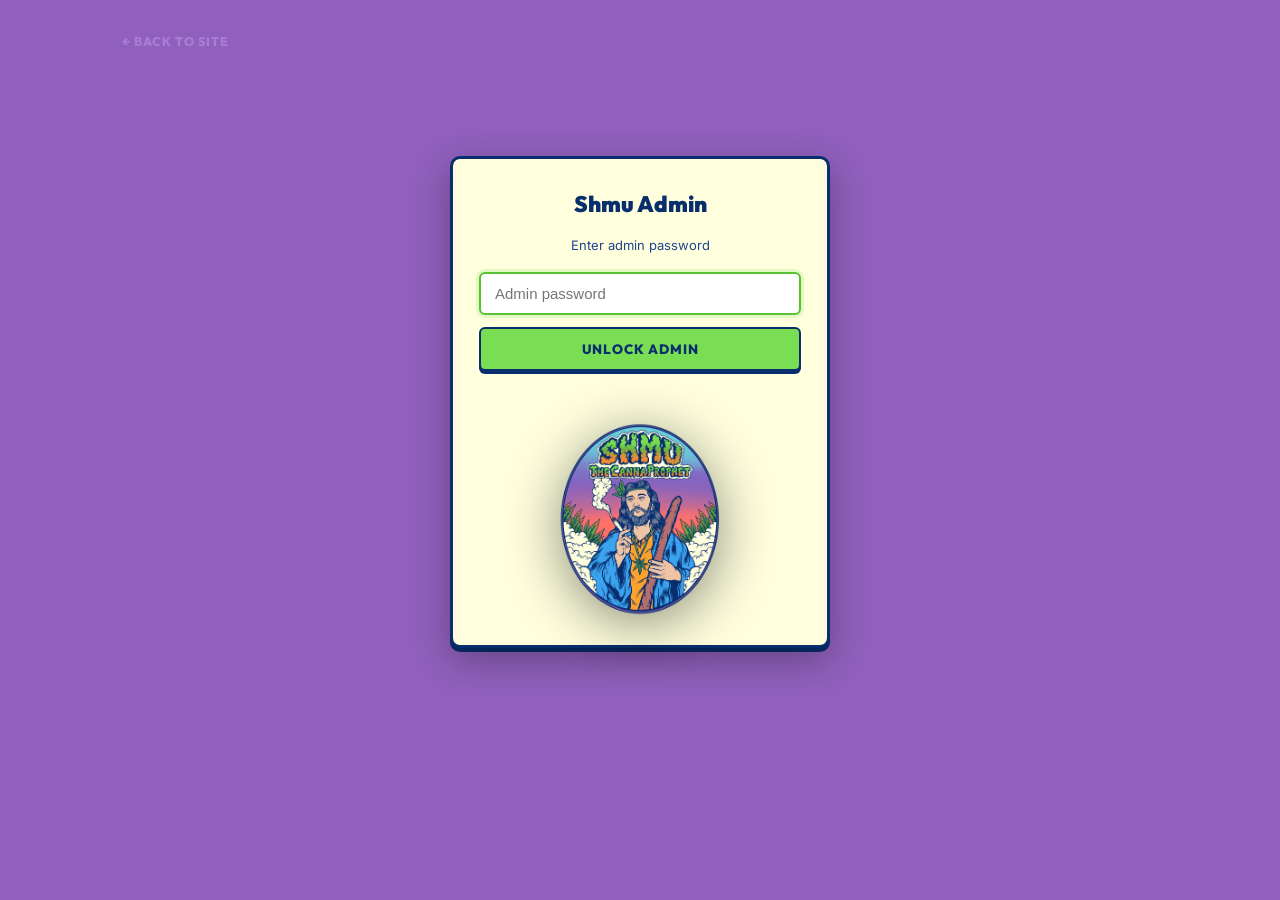
==== commit e1462e52: "Polish admin login: back link, simpler caption, character art below form - Caption changed from "Ent" ====
--- a/admin/index.html
+++ b/admin/index.html
@@ -92,6 +92,38 @@
         .admin-btn.danger { background-color: var(--color-orange); color: var(--color-cream); }
         .admin-btn.muted { background-color: transparent; border-color: var(--color-purple-light); color: var(--color-purple-light); box-shadow: none; }
 
+        .admin-modes {
+            display: flex;
+            gap: 6px;
+            margin-bottom: 12px;
+        }
+        .admin-mode {
+            background: rgba(20, 16, 31, 0.6);
+            border: 2px solid rgba(168, 125, 212, 0.3);
+            color: var(--color-purple-light);
+            font-family: var(--font-display);
+            font-size: 13px;
+            font-weight: 800;
+            letter-spacing: 0.06em;
+            text-transform: uppercase;
+            padding: 9px 18px;
+            border-radius: var(--radius-md);
+            cursor: pointer;
+            transition: all var(--transition);
+            flex: 1;
+        }
+        .admin-mode:hover {
+            background: rgba(149, 240, 103, 0.10);
+            color: var(--color-green-bright);
+            border-color: rgba(149, 240, 103, 0.4);
+        }
+        .admin-mode.active {
+            background: var(--color-green);
+            color: var(--color-navy);
+            border-color: var(--color-navy);
+            box-shadow: 0 3px 0 var(--color-navy);
+        }
+
         .admin-tabs {
             display: flex;
             gap: 6px;
@@ -101,6 +133,67 @@
             background-color: rgba(20, 16, 31, 0.6);
             border-radius: var(--radius-md);
             border: 1px solid rgba(168, 125, 212, 0.25);
+        }
+
+        .admin-ann-card {
+            background-color: var(--color-cream);
+            border: 3px solid var(--color-navy);
+            border-radius: var(--radius-lg);
+            padding: 16px 18px;
+            margin-bottom: 16px;
+            color: var(--color-navy);
+            box-shadow: var(--shadow-card);
+        }
+        .admin-ann-header {
+            display: flex;
+            align-items: center;
+            justify-content: space-between;
+            gap: 10px;
+            margin-bottom: 12px;
+            padding-bottom: 10px;
+            border-bottom: 1px dashed rgba(9, 46, 109, 0.18);
+            flex-wrap: wrap;
+        }
+        .admin-ann-header-info {
+            display: flex;
+            align-items: center;
+            gap: 10px;
+            font-family: var(--font-display);
+            font-weight: 800;
+            color: var(--color-navy);
+        }
+        .admin-ann-header-info .date-badge {
+            background: var(--color-green);
+            color: var(--color-navy);
+            padding: 3px 10px;
+            border-radius: var(--radius-sm);
+            border: 2px solid var(--color-navy);
+            font-size: 12.5px;
+            letter-spacing: 0.04em;
+        }
+        .admin-ann-controls {
+            display: inline-flex;
+            gap: 4px;
+        }
+        .admin-ann-fields {
+            display: grid;
+            grid-template-columns: 1fr;
+            gap: 10px;
+        }
+        @media (min-width: 720px) {
+            .admin-ann-fields-row { display: grid; grid-template-columns: 120px 1fr; gap: 12px; }
+        }
+        .admin-ann-buttons-list {
+            display: flex;
+            flex-direction: column;
+            gap: 6px;
+            margin-top: 6px;
+        }
+        .admin-ann-button-row {
+            display: grid;
+            grid-template-columns: 2fr 2fr auto;
+            gap: 6px;
+            align-items: center;
         }
         .admin-tab {
             background: transparent;
@@ -351,6 +444,41 @@
             min-height: 16px;
         }
 
+        .admin-back-link {
+            display: inline-flex;
+            align-items: center;
+            gap: 6px;
+            color: var(--color-purple-light);
+            text-decoration: none;
+            font-family: var(--font-display);
+            font-size: 12.5px;
+            font-weight: 800;
+            text-transform: uppercase;
+            letter-spacing: 0.08em;
+            margin-bottom: 18px;
+            padding: 7px 12px;
+            border-radius: var(--radius-sm);
+            transition: color var(--transition), background-color var(--transition);
+        }
+        .admin-back-link:hover {
+            color: var(--color-green-bright);
+            background-color: rgba(149, 240, 103, 0.10);
+        }
+
+        .admin-login-character {
+            width: 170px;
+            height: auto;
+            margin: 22px auto 0;
+            display: block;
+            filter: drop-shadow(0 10px 28px rgba(0, 0, 0, 0.45));
+        }
+
+        a#btn-back-site {
+            display: inline-flex !important;
+            align-items: center;
+            text-decoration: none;
+        }
+
         .admin-toast {
             position: fixed;
             top: 20px;
@@ -375,14 +503,16 @@
 </head>
 <body>
     <div class="admin-shell" id="admin-login-screen" style="display:none">
+        <a href="../index.html" class="admin-back-link">← Back to site</a>
         <div class="admin-login">
             <h2>Shmu Admin</h2>
-            <p>Enter admin password to edit menus.</p>
+            <p>Enter admin password</p>
             <form id="admin-login-form" autocomplete="off">
                 <input type="password" id="admin-login-pwd" placeholder="Admin password" autofocus />
                 <button type="submit">Unlock Admin</button>
                 <div class="admin-login-error" id="admin-login-error"></div>
             </form>
+            <img src="../assets/img/shmu_round_transparent.png" class="admin-login-character" alt="Shmu The Cannaprophet" />
         </div>
     </div>
 
@@ -393,14 +523,20 @@
                 <div id="admin-status-line" style="margin-top:6px"><span class="admin-status live" id="admin-status">Live data</span></div>
             </div>
             <div class="admin-actions">
-                <button class="admin-btn muted" id="btn-view-site">View Site</button>
+                <a href="../index.html" class="admin-btn muted" id="btn-back-site">← Back to site</a>
                 <button class="admin-btn muted" id="btn-logout">Log out</button>
             </div>
         </div>
 
+        <div class="admin-modes" id="admin-modes">
+            <button class="admin-mode active" data-mode="menu">Menu</button>
+            <button class="admin-mode" data-mode="announcements">Announcements</button>
+        </div>
+
         <div class="admin-tabs" id="admin-tabs"></div>
 
         <div id="admin-category-editor"></div>
+        <div id="admin-announcements-editor" style="display:none"></div>
 
         <div class="admin-floating">
             <button class="admin-btn primary" id="btn-save-preview">Save Preview</button>
@@ -426,12 +562,29 @@
 
         var ADMIN_HASH = 'd0883547cf78a9225ffdbe4b4b31676cd7959dca9d60bc36666f0c4268da2855';
         var SESSION_KEY = 'shmu_admin_session';
-        var DATA_KEY = 'shmu_menu_override';
-
-        var liveData = null;       // unmodified from server
-        var workingData = null;    // current in-memory edits
+        var MENU_KEY = 'shmu_menu_override';
+        var ANN_KEY = 'shmu_announcements_override';
+
+        // Menu state
+        var liveMenu = null;
+        var workingMenu = null;
         var activeCategory = 'flower';
-        var hasUnsavedChanges = false;
+        var menuDirty = false;
+
+        // Announcements state
+        var liveAnn = null;
+        var workingAnn = null;
+        var annDirty = false;
+
+        // Top-level mode
+        var activeMode = 'menu';  // 'menu' or 'announcements'
+
+        // Convenience aliases used by old code below — keep working refs
+        function workingData() { return activeMode === 'menu' ? workingMenu : workingAnn; }
+        function isDirty() { return activeMode === 'menu' ? menuDirty : annDirty; }
+        function setDirty(v) {
+            if (activeMode === 'menu') menuDirty = v; else annDirty = v;
+        }
 
         async function sha256(text) {
             var buf = new TextEncoder().encode(text);
@@ -484,23 +637,36 @@
         });
 
         document.getElementById('btn-logout').addEventListener('click', function() {
-            if (hasUnsavedChanges && !confirm('You have unsaved changes. Log out anyway?')) return;
+            if ((menuDirty || annDirty) && !confirm('You have unsaved changes. Log out anyway?')) return;
             sessionStorage.removeItem(SESSION_KEY);
             location.reload();
         });
 
-        document.getElementById('btn-view-site').addEventListener('click', function() {
-            window.open('../index.html', '_blank');
-        });
+        // btn-back-site is a normal anchor link — no JS handler needed.
+        // (Confirm before leaving if dirty)
+        var backLink = document.getElementById('btn-back-site');
+        if (backLink) {
+            backLink.addEventListener('click', function(e) {
+                if (menuDirty || annDirty) {
+                    if (!confirm('You have unsaved changes. Leave anyway?')) {
+                        e.preventDefault();
+                    }
+                }
+            });
+        }
 
         // ---------- DATA ----------
         function deepClone(obj) { return JSON.parse(JSON.stringify(obj)); }
 
+        function currentStorageKey() {
+            return activeMode === 'menu' ? MENU_KEY : ANN_KEY;
+        }
+
         function hasOverride() {
-            return !!localStorage.getItem(DATA_KEY);
-        }
-
-        function loadLive() {
+            return !!localStorage.getItem(currentStorageKey());
+        }
+
+        function loadLiveMenu() {
             return fetch('../assets/data/menu.json', { cache: 'no-cache' })
                 .then(function(r) {
                     if (!r.ok) throw new Error('Failed to load menu.json');
@@ -508,9 +674,17 @@
                 });
         }
 
-        function loadOverride() {
+        function loadLiveAnn() {
+            return fetch('../assets/data/announcements.json', { cache: 'no-cache' })
+                .then(function(r) {
+                    if (!r.ok) throw new Error('Failed to load announcements.json');
+                    return r.json();
+                });
+        }
+
+        function loadOverride(key) {
             try {
-                var raw = localStorage.getItem(DATA_KEY);
+                var raw = localStorage.getItem(key);
                 if (!raw) return null;
                 return JSON.parse(raw);
             } catch (e) { return null; }
@@ -518,7 +692,7 @@
 
         function updateStatus() {
             var el = document.getElementById('admin-status');
-            if (hasUnsavedChanges) {
+            if (isDirty()) {
                 el.className = 'admin-status dirty';
                 el.textContent = 'Unsaved changes';
             } else if (hasOverride()) {
@@ -531,16 +705,40 @@
         }
 
         function markDirty() {
-            hasUnsavedChanges = true;
+            setDirty(true);
             updateStatus();
         }
 
-        // ---------- RENDERER ----------
+        // ---------- MODE SWITCHING ----------
+        function switchMode(mode) {
+            activeMode = mode;
+            document.querySelectorAll('.admin-mode').forEach(function(b) {
+                b.classList.toggle('active', b.getAttribute('data-mode') === mode);
+            });
+            document.getElementById('admin-category-editor').style.display = mode === 'menu' ? '' : 'none';
+            document.getElementById('admin-announcements-editor').style.display = mode === 'announcements' ? '' : 'none';
+            document.getElementById('admin-tabs').style.display = mode === 'menu' ? '' : 'none';
+            if (mode === 'menu') {
+                renderTabs();
+                renderEditor();
+            } else {
+                renderAnnouncementsEditor();
+            }
+            updateStatus();
+        }
+
+        document.querySelectorAll('.admin-mode').forEach(function(b) {
+            b.addEventListener('click', function() {
+                switchMode(b.getAttribute('data-mode'));
+            });
+        });
+
+        // ---------- MENU RENDERER ----------
         function renderTabs() {
             var tabsEl = document.getElementById('admin-tabs');
-            var cats = Object.keys(workingData.categories || {});
+            var cats = Object.keys(workingMenu.categories || {});
             tabsEl.innerHTML = cats.map(function(id) {
-                var label = workingData.categories[id].title || id;
+                var label = workingMenu.categories[id].title || id;
                 var cls = id === activeCategory ? 'admin-tab active' : 'admin-tab';
                 return '<button class="' + cls + '" data-cat="' + id + '">' + escapeHtml(label) + '</button>';
             }).join('');
@@ -577,7 +775,7 @@
         function renderEditor() {
             var container = document.getElementById('admin-category-editor');
             container.innerHTML = '';
-            var category = workingData.categories[activeCategory];
+            var category = workingMenu.categories[activeCategory];
             if (!category) return;
 
             // Category-level metadata
@@ -779,51 +977,233 @@
             return tr;
         }
 
+        // ---------- ANNOUNCEMENTS RENDERER ----------
+        function renderAnnouncementsEditor() {
+            var container = document.getElementById('admin-announcements-editor');
+            container.innerHTML = '';
+            var data = workingAnn;
+            if (!data) return;
+            if (!data.announcements) data.announcements = [];
+
+            // Meta fields
+            var meta = el('div', { className: 'admin-section-card' }, [
+                el('h3', null, 'Page text'),
+                el('div', { className: 'admin-section-meta' }, [
+                    field('Subtitle (top of page)', data.subtitle, function(v){ data.subtitle = v; markDirty(); }),
+                    field('Footer note', data.footerNote, function(v){ data.footerNote = v; markDirty(); })
+                ])
+            ]);
+            container.appendChild(meta);
+
+            // New + count
+            var header = el('div', { className: 'admin-section-card' }, [
+                el('div', { style: 'display:flex; align-items:center; justify-content:space-between; gap:10px; flex-wrap:wrap' }, [
+                    el('h3', { style: 'margin:0' }, data.announcements.length + ' announcement' + (data.announcements.length === 1 ? '' : 's')),
+                    el('button', {
+                        className: 'admin-btn primary',
+                        on: { click: function(){
+                            var id = 'ann-' + Date.now();
+                            data.announcements.unshift({
+                                id: id,
+                                date: new Date().toLocaleDateString('en-US', { month:'numeric', day:'numeric' }),
+                                title: 'New Announcement',
+                                intro: '',
+                                body: '',
+                                buttons: []
+                            });
+                            markDirty();
+                            renderAnnouncementsEditor();
+                        }}
+                    }, '+ New Announcement')
+                ])
+            ]);
+            container.appendChild(header);
+
+            data.announcements.forEach(function(ann, idx) {
+                container.appendChild(renderAnnCard(data, ann, idx));
+            });
+        }
+
+        function renderAnnCard(data, ann, idx) {
+            var card = el('div', { className: 'admin-ann-card' });
+
+            // Header row: date badge + title + controls
+            var headerInfo = el('div', { className: 'admin-ann-header-info' }, [
+                el('span', { className: 'date-badge' }, ann.date || '—'),
+                el('span', null, ann.title || 'Untitled')
+            ]);
+
+            var moveUp = el('button', {
+                className: 'icon-btn small',
+                title: 'Move up',
+                on: { click: function(){
+                    if (idx === 0) return;
+                    var tmp = data.announcements[idx-1];
+                    data.announcements[idx-1] = data.announcements[idx];
+                    data.announcements[idx] = tmp;
+                    markDirty(); renderAnnouncementsEditor();
+                }}
+            }, '↑');
+            var moveDown = el('button', {
+                className: 'icon-btn small',
+                title: 'Move down',
+                on: { click: function(){
+                    if (idx >= data.announcements.length - 1) return;
+                    var tmp = data.announcements[idx+1];
+                    data.announcements[idx+1] = data.announcements[idx];
+                    data.announcements[idx] = tmp;
+                    markDirty(); renderAnnouncementsEditor();
+                }}
+            }, '↓');
+            var del = el('button', {
+                className: 'icon-btn small danger',
+                title: 'Delete announcement',
+                on: { click: function(){
+                    if (!confirm('Delete this announcement (' + (ann.date||'—') + ' — ' + (ann.title||'Untitled') + ')?')) return;
+                    data.announcements.splice(idx, 1);
+                    markDirty(); renderAnnouncementsEditor();
+                }}
+            }, 'Delete');
+
+            card.appendChild(el('div', { className: 'admin-ann-header' }, [
+                headerInfo,
+                el('div', { className: 'admin-ann-controls' }, [moveUp, moveDown, del])
+            ]));
+
+            // Edit fields
+            var fields = el('div', { className: 'admin-ann-fields' });
+
+            var dateRow = el('div', { className: 'admin-ann-fields-row' }, [
+                (function(){
+                    var f = field('Date', ann.date, function(v){
+                        ann.date = v;
+                        headerInfo.firstChild.textContent = v || '—';
+                        markDirty();
+                    });
+                    return f;
+                })(),
+                (function(){
+                    var f = field('Title', ann.title, function(v){
+                        ann.title = v;
+                        headerInfo.lastChild.textContent = v || 'Untitled';
+                        markDirty();
+                    });
+                    return f;
+                })()
+            ]);
+            fields.appendChild(dateRow);
+
+            fields.appendChild(textareaField('Intro (one paragraph above the body)', ann.intro, function(v){ ann.intro = v; markDirty(); }));
+            fields.appendChild(textareaField('Body (HTML allowed — <h5>, <p>, <b>, <em>, <u>, <br>)', ann.body, function(v){ ann.body = v; markDirty(); }));
+
+            // Buttons editor
+            var btnsLabel = el('label', null, 'Buttons (links to menu pages)');
+            btnsLabel.style.fontFamily = 'var(--font-display)';
+            btnsLabel.style.fontSize = '10.5px';
+            btnsLabel.style.fontWeight = '800';
+            btnsLabel.style.color = 'var(--color-purple-deep)';
+            btnsLabel.style.textTransform = 'uppercase';
+            btnsLabel.style.letterSpacing = '0.1em';
+            fields.appendChild(btnsLabel);
+
+            var btnsList = el('div', { className: 'admin-ann-buttons-list' });
+            (ann.buttons || []).forEach(function(btn, bIdx) {
+                var row = el('div', { className: 'admin-ann-button-row' });
+                var textInput = el('input', { className: 'admin-input', type: 'text', placeholder: 'Button text', value: btn.text || '' });
+                textInput.addEventListener('input', function(){ btn.text = textInput.value; markDirty(); });
+                var hrefInput = el('input', { className: 'admin-input', type: 'text', placeholder: 'menu/flower.html', value: btn.href || '' });
+                hrefInput.addEventListener('input', function(){ btn.href = hrefInput.value; markDirty(); });
+                var rm = el('button', {
+                    className: 'icon-btn danger small',
+                    on: { click: function(){
+                        ann.buttons.splice(bIdx, 1);
+                        markDirty(); renderAnnouncementsEditor();
+                    }}
+                }, '×');
+                row.appendChild(textInput);
+                row.appendChild(hrefInput);
+                row.appendChild(rm);
+                btnsList.appendChild(row);
+            });
+            fields.appendChild(btnsList);
+
+            var addBtn = el('button', {
+                className: 'icon-btn small',
+                style: 'margin-top:4px',
+                on: { click: function(){
+                    if (!ann.buttons) ann.buttons = [];
+                    ann.buttons.push({ text: '', href: '' });
+                    markDirty(); renderAnnouncementsEditor();
+                }}
+            }, '+ Add Button');
+            fields.appendChild(addBtn);
+
+            card.appendChild(fields);
+            return card;
+        }
+
         // ---------- ACTIONS ----------
         document.getElementById('btn-save-preview').addEventListener('click', function() {
             try {
-                localStorage.setItem(DATA_KEY, JSON.stringify(workingData));
-                hasUnsavedChanges = false;
+                var key = currentStorageKey();
+                var data = activeMode === 'menu' ? workingMenu : workingAnn;
+                localStorage.setItem(key, JSON.stringify(data));
+                setDirty(false);
                 updateStatus();
-                showToast('Preview saved — site will show your changes', 'success');
+                var label = activeMode === 'menu' ? 'menu' : 'announcements';
+                showToast('Preview saved — ' + label + ' page will show your changes', 'success');
             } catch (e) {
                 showToast('Failed to save: ' + e.message, 'error');
             }
         });
 
         document.getElementById('btn-discard').addEventListener('click', function() {
-            if (!hasUnsavedChanges) {
+            if (!isDirty()) {
                 showToast('No unsaved changes');
                 return;
             }
-            if (!confirm('Discard all unsaved changes?')) return;
-            workingData = deepClone(loadOverride() || liveData);
-            hasUnsavedChanges = false;
+            if (!confirm('Discard all unsaved changes in this view?')) return;
+            var key = currentStorageKey();
+            if (activeMode === 'menu') {
+                workingMenu = deepClone(loadOverride(key) || liveMenu);
+                renderTabs(); renderEditor();
+            } else {
+                workingAnn = deepClone(loadOverride(key) || liveAnn);
+                renderAnnouncementsEditor();
+            }
+            setDirty(false);
             updateStatus();
-            renderEditor();
             showToast('Changes discarded');
         });
 
         document.getElementById('btn-clear-preview').addEventListener('click', function() {
-            if (!confirm('Remove the preview override and go back to live data?')) return;
-            localStorage.removeItem(DATA_KEY);
-            workingData = deepClone(liveData);
-            hasUnsavedChanges = false;
+            if (!confirm('Remove the preview override for this view and go back to live data?')) return;
+            var key = currentStorageKey();
+            localStorage.removeItem(key);
+            if (activeMode === 'menu') {
+                workingMenu = deepClone(liveMenu);
+                renderTabs(); renderEditor();
+            } else {
+                workingAnn = deepClone(liveAnn);
+                renderAnnouncementsEditor();
+            }
+            setDirty(false);
             updateStatus();
-            renderEditor();
-            showToast('Preview cleared — site shows live data', 'success');
+            showToast('Preview cleared — live data restored', 'success');
         });
 
         document.getElementById('btn-download').addEventListener('click', function() {
             try {
-                workingData.lastUpdated = new Date().toISOString().slice(0, 10);
-                var json = JSON.stringify(workingData, null, 2);
+                var data = activeMode === 'menu' ? workingMenu : workingAnn;
+                data.lastUpdated = new Date().toISOString().slice(0, 10);
+                var json = JSON.stringify(data, null, 2);
+                var filename = activeMode === 'menu' ? 'menu.json' : 'announcements.json';
                 var blob = new Blob([json], { type: 'application/json' });
                 var a = document.createElement('a');
                 a.href = URL.createObjectURL(blob);
-                a.download = 'menu.json';
+                a.download = filename;
                 a.click();
-                showToast('Downloaded menu.json — replace assets/data/menu.json on server', 'success');
+                showToast('Downloaded ' + filename + ' — replace assets/data/' + filename + ' on server', 'success');
             } catch (e) {
                 showToast('Download failed: ' + e.message, 'error');
             }
@@ -831,23 +1211,25 @@
 
         // ---------- INIT ----------
         function init() {
-            loadLive()
-                .then(function(data) {
-                    liveData = data;
-                    var override = loadOverride();
-                    workingData = deepClone(override || liveData);
-                    hasUnsavedChanges = false;
-                    updateStatus();
-                    renderTabs();
-                    renderEditor();
+            Promise.all([loadLiveMenu(), loadLiveAnn()])
+                .then(function(results) {
+                    liveMenu = results[0];
+                    liveAnn = results[1];
+                    var menuOver = loadOverride(MENU_KEY);
+                    var annOver = loadOverride(ANN_KEY);
+                    workingMenu = deepClone(menuOver || liveMenu);
+                    workingAnn = deepClone(annOver || liveAnn);
+                    menuDirty = false;
+                    annDirty = false;
+                    switchMode('menu');
                 })
                 .catch(function(err) {
-                    showToast('Failed to load menu data: ' + err.message, 'error');
+                    showToast('Failed to load data: ' + err.message, 'error');
                 });
         }
 
         window.addEventListener('beforeunload', function(e) {
-            if (hasUnsavedChanges) {
+            if (menuDirty || annDirty) {
                 e.preventDefault();
                 e.returnValue = '';
             }
--- a/assets/css/site.css
+++ b/assets/css/site.css
@@ -282,11 +282,11 @@
 .menu-hero-text h1.mt-4 { margin-top: 8px !important; }
 
 .menu-hero-character {
-    width: 180px;
-    max-width: 30%;
+    width: 150px;
+    max-width: 25%;
     height: auto;
     margin-left: auto;
-    filter: drop-shadow(0 10px 28px rgba(0, 0, 0, 0.32));
+    filter: drop-shadow(0 8px 24px rgba(0, 0, 0, 0.40));
     transition: transform var(--transition-slow);
     flex-shrink: 0;
 }
@@ -299,8 +299,8 @@
     .menu-hero { gap: 14px; justify-content: center; text-align: center; }
     .menu-hero-text { flex: 1 1 100%; }
     .menu-hero-character {
-        width: 130px;
-        max-width: 40%;
+        width: 120px;
+        max-width: 35%;
         margin: 0 auto;
         order: -1;
     }
@@ -552,30 +552,41 @@
 .navbar-brand {
     display: inline-flex !important;
     align-items: center;
-    gap: 10px;
-    color: var(--color-cream) !important;
-    font-family: var(--font-display);
-    font-weight: 900;
-    font-size: 1.15rem !important;
+    padding: 0 !important;
+    margin: 0 16px 0 0 !important;
+    transition: transform var(--transition);
+    cursor: pointer;
+}
+
+.navbar-brand:hover { transform: translateY(-1px); }
+
+.navbar-brand-logo {
+    height: 46px;
+    width: auto;
+    max-width: 180px;
+    display: block;
+    filter: drop-shadow(0 2px 10px rgba(0, 0, 0, 0.45));
+}
+
+@media (max-width: 991px) {
+    .navbar-brand-logo { height: 38px; }
+}
+
+@media (max-width: 576px) {
+    .navbar-brand-logo { height: 32px; }
+}
+
+.footer-admin-link {
+    color: var(--color-purple-light);
     text-decoration: none;
-    letter-spacing: 0.02em;
-    padding: 0 !important;
-    margin-right: 18px !important;
-    transition: opacity var(--transition);
-}
-
-.navbar-brand:hover { opacity: 0.85; }
-
-.navbar-brand img {
-    width: 36px;
-    height: 36px;
-    border-radius: 50%;
-}
-
-.navbar-brand .navbar-brand-text {
+    opacity: 0.7;
+    margin-left: 6px;
+    transition: opacity var(--transition), color var(--transition);
+}
+
+.footer-admin-link:hover {
+    opacity: 1;
     color: var(--color-green-bright);
-    font-weight: 900;
-    letter-spacing: 0.02em;
 }
 
 #darkModeToggle {
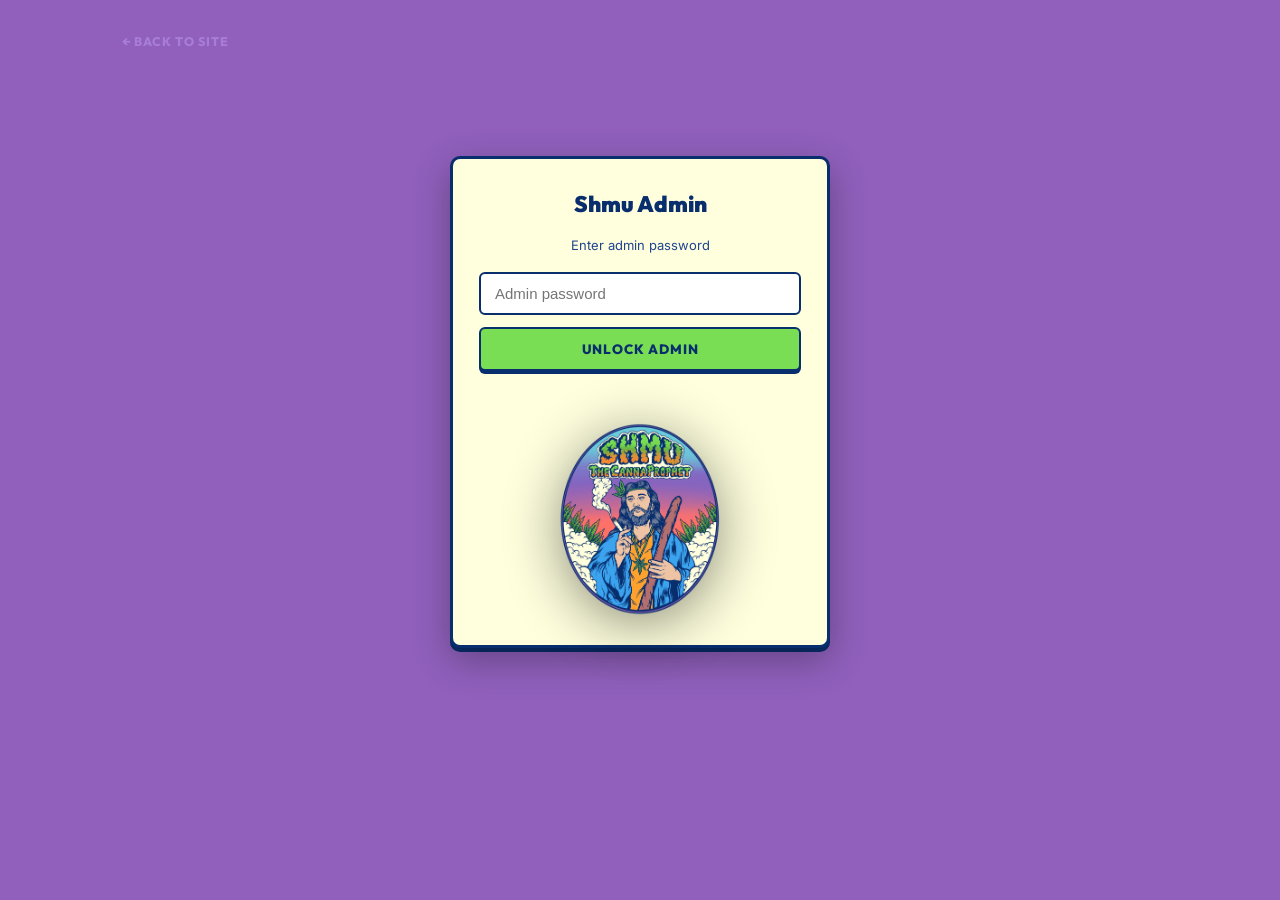
==== commit 80467331: "Hide PREVIEW ACTIVE / LIVE DATA status pills The green "Preview active" pill (and the "Live data" pi" ====
--- a/admin/index.html
+++ b/admin/index.html
@@ -195,6 +195,88 @@
             gap: 6px;
             align-items: center;
         }
+
+        /* Rich-text editor for announcement body */
+        .admin-richedit-wrap {
+            border: 1.5px solid rgba(9, 46, 109, 0.4);
+            border-radius: var(--radius-sm);
+            background: #fff;
+            overflow: hidden;
+        }
+        .admin-richedit-wrap:focus-within {
+            border-color: var(--color-green-deep);
+            box-shadow: 0 0 0 3px rgba(121, 222, 83, 0.2);
+        }
+        .admin-richedit-toolbar {
+            display: flex;
+            flex-wrap: wrap;
+            gap: 4px;
+            padding: 6px;
+            background: rgba(9, 46, 109, 0.06);
+            border-bottom: 1px solid rgba(9, 46, 109, 0.15);
+        }
+        .admin-richedit-toolbar button {
+            background: #fff;
+            border: 1.5px solid rgba(9, 46, 109, 0.25);
+            border-radius: 4px;
+            padding: 4px 10px;
+            font-family: var(--font-body);
+            font-size: 13px;
+            font-weight: 700;
+            color: var(--color-navy);
+            cursor: pointer;
+            min-width: 32px;
+            line-height: 1;
+            transition: background-color var(--transition);
+        }
+        .admin-richedit-toolbar button:hover {
+            background: var(--color-green);
+            border-color: var(--color-navy);
+        }
+        .admin-richedit-toolbar .tb-sep {
+            width: 1px;
+            background: rgba(9, 46, 109, 0.2);
+            margin: 2px 4px;
+        }
+        .admin-richedit-toolbar .tb-hint {
+            margin-left: auto;
+            font-size: 11px;
+            color: var(--color-navy-soft);
+            font-weight: 500;
+            padding: 6px 8px;
+            font-style: italic;
+        }
+        .admin-richedit {
+            min-height: 140px;
+            max-height: 360px;
+            overflow-y: auto;
+            padding: 10px 12px;
+            font-family: var(--font-body);
+            font-size: 14px;
+            color: var(--color-navy);
+            line-height: 1.55;
+            outline: none;
+        }
+        .admin-richedit:empty::before {
+            content: attr(data-placeholder);
+            color: var(--color-navy-dim);
+            font-style: italic;
+            pointer-events: none;
+        }
+        .admin-richedit h5 {
+            margin: 14px 0 4px;
+            font-family: var(--font-display);
+            font-weight: 800;
+            font-size: 1rem;
+            color: var(--color-purple-deep);
+            text-transform: uppercase;
+            letter-spacing: 0.08em;
+        }
+        .admin-richedit p {
+            margin: 0 0 8px;
+        }
+        .admin-richedit b, .admin-richedit strong { font-weight: 800; }
+        .admin-richedit em, .admin-richedit i { font-style: italic; color: var(--color-navy-soft); }
         .admin-tab {
             background: transparent;
             border: none;
@@ -520,9 +602,9 @@
         <div class="admin-header">
             <div>
                 <h1 class="admin-title">SHMU <small>Admin</small></h1>
-                <div id="admin-status-line" style="margin-top:6px"><span class="admin-status live" id="admin-status">Live data</span></div>
             </div>
             <div class="admin-actions">
+                <span class="admin-status dirty" id="admin-status" style="display:none">Unsaved changes</span>
                 <a href="../index.html" class="admin-btn muted" id="btn-back-site">← Back to site</a>
                 <button class="admin-btn muted" id="btn-logout">Log out</button>
             </div>
@@ -691,16 +773,16 @@
         }
 
         function updateStatus() {
+            // Only show a status indicator when there are unsaved changes.
+            // "Live data" / "Preview active" pills are noise — toasts already
+            // confirm save/clear actions.
             var el = document.getElementById('admin-status');
             if (isDirty()) {
                 el.className = 'admin-status dirty';
                 el.textContent = 'Unsaved changes';
-            } else if (hasOverride()) {
-                el.className = 'admin-status preview';
-                el.textContent = 'Preview active';
+                el.style.display = '';
             } else {
-                el.className = 'admin-status live';
-                el.textContent = 'Live data';
+                el.style.display = 'none';
             }
         }
 
@@ -826,6 +908,66 @@
             return el('div', { className: 'admin-field' }, [
                 el('label', null, label),
                 ta
+            ]);
+        }
+
+        // Rich-text editor — contenteditable + a tiny toolbar.
+        // Admin types like a normal document; toolbar buttons apply
+        // bold/italic/underline/heading. No HTML knowledge required.
+        function richField(label, htmlValue, onChange, placeholder) {
+            var wrap = el('div', { className: 'admin-richedit-wrap' });
+            var toolbar = el('div', { className: 'admin-richedit-toolbar' });
+            var editor = el('div', {
+                className: 'admin-richedit',
+                contenteditable: 'true',
+                'data-placeholder': placeholder || 'Start typing…'
+            });
+            editor.innerHTML = htmlValue || '';
+
+            function exec(cmd, val) {
+                editor.focus();
+                document.execCommand(cmd, false, val || null);
+                // After applying, trigger input so onChange fires
+                editor.dispatchEvent(new Event('input', { bubbles: true }));
+            }
+
+            function tbBtn(labelHtml, cmd, val, title) {
+                var b = el('button', { type: 'button', title: title || cmd });
+                b.innerHTML = labelHtml;
+                // Use mousedown so the editor doesn't lose its selection
+                b.addEventListener('mousedown', function(e) {
+                    e.preventDefault();
+                    exec(cmd, val);
+                });
+                return b;
+            }
+
+            toolbar.appendChild(tbBtn('<b>B</b>', 'bold', null, 'Bold (Ctrl+B)'));
+            toolbar.appendChild(tbBtn('<i>I</i>', 'italic', null, 'Italic (Ctrl+I)'));
+            toolbar.appendChild(tbBtn('<u>U</u>', 'underline', null, 'Underline (Ctrl+U)'));
+            toolbar.appendChild(el('span', { className: 'tb-sep' }));
+            toolbar.appendChild(tbBtn('Heading', 'formatBlock', '<h5>', 'Section heading'));
+            toolbar.appendChild(tbBtn('Paragraph', 'formatBlock', '<p>', 'Plain paragraph'));
+            toolbar.appendChild(el('span', { className: 'tb-sep' }));
+            toolbar.appendChild(tbBtn('Clear style', 'removeFormat', null, 'Remove formatting'));
+            toolbar.appendChild(el('span', { className: 'tb-hint' }, 'Just type — use the buttons to format'));
+
+            editor.addEventListener('input', function() {
+                onChange(editor.innerHTML);
+            });
+            // Strip styles from pasted text — keep it clean
+            editor.addEventListener('paste', function(e) {
+                e.preventDefault();
+                var text = (e.clipboardData || window.clipboardData).getData('text/plain');
+                document.execCommand('insertText', false, text);
+            });
+
+            wrap.appendChild(toolbar);
+            wrap.appendChild(editor);
+
+            return el('div', { className: 'admin-field' }, [
+                el('label', null, label),
+                wrap
             ]);
         }
 
@@ -1094,7 +1236,7 @@
             fields.appendChild(dateRow);
 
             fields.appendChild(textareaField('Intro (one paragraph above the body)', ann.intro, function(v){ ann.intro = v; markDirty(); }));
-            fields.appendChild(textareaField('Body (HTML allowed — <h5>, <p>, <b>, <em>, <u>, <br>)', ann.body, function(v){ ann.body = v; markDirty(); }));
+            fields.appendChild(richField('Body', ann.body, function(v){ ann.body = v; markDirty(); }, 'Type the announcement here. Use the toolbar for bold, italic, headings, etc.'));
 
             // Buttons editor
             var btnsLabel = el('label', null, 'Buttons (links to menu pages)');
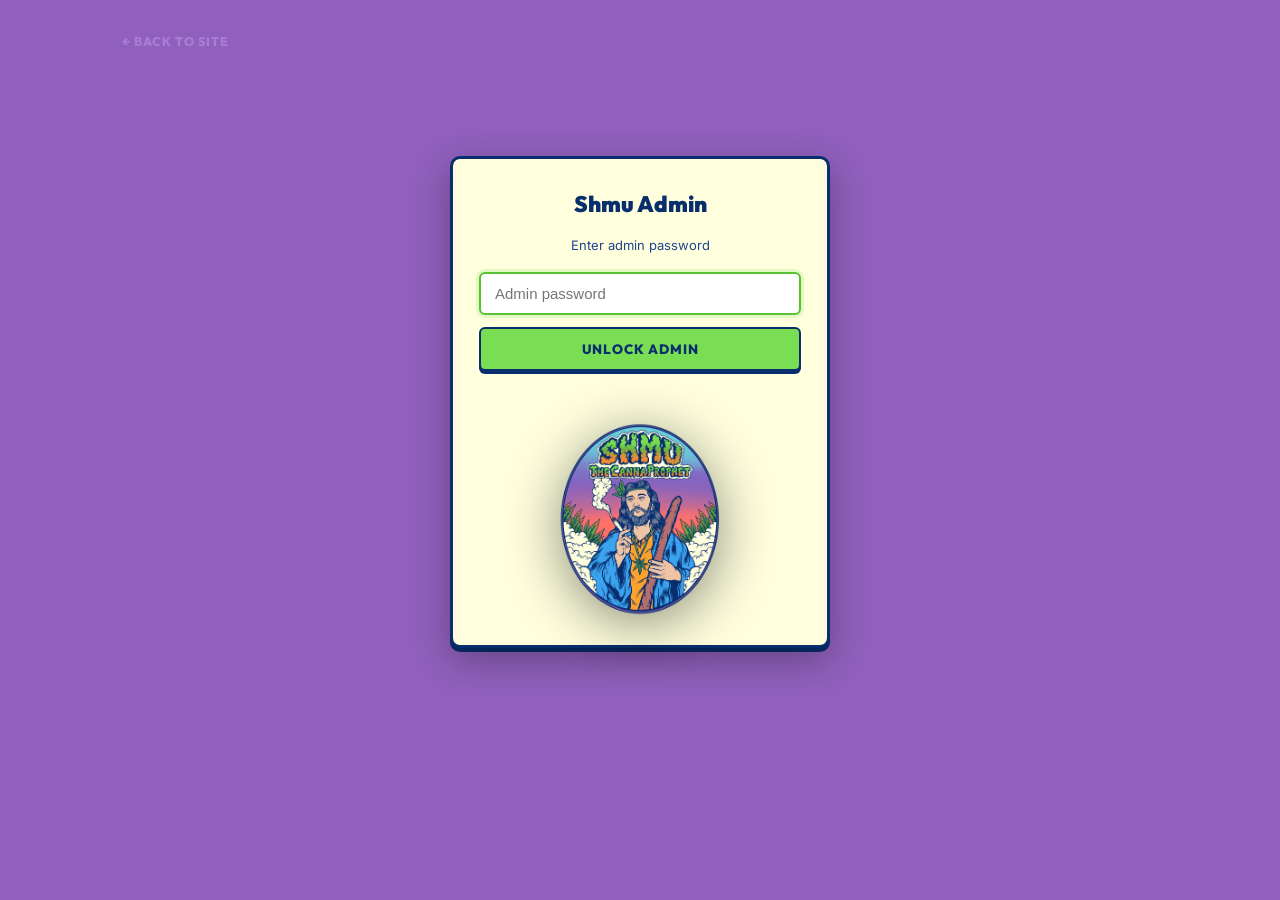
==== commit 96d3bbd2: "Add "Publish to Site" — admin edits go live for everyone via PHP The site is static HTML, so the bro" ====
--- a/admin/index.html
+++ b/admin/index.html
@@ -621,10 +621,11 @@
         <div id="admin-announcements-editor" style="display:none"></div>
 
         <div class="admin-floating">
-            <button class="admin-btn primary" id="btn-save-preview">Save Preview</button>
-            <button class="admin-btn" id="btn-download">Download JSON</button>
-            <button class="admin-btn muted" id="btn-discard">Discard Changes</button>
-            <button class="admin-btn danger" id="btn-clear-preview">Clear Preview</button>
+            <button class="admin-btn primary" id="btn-publish" title="Save to the server — changes go live for everyone immediately.">Publish to Site</button>
+            <button class="admin-btn" id="btn-save-preview" title="Save changes locally — only your browser sees them. Useful for previewing before publishing.">Save Preview</button>
+            <button class="admin-btn" id="btn-download" title="Download the JSON file to your computer. Use this if Publish doesn't work on your hosting.">Download JSON</button>
+            <button class="admin-btn muted" id="btn-discard" title="Throw away in-memory edits, keep the last saved preview.">Discard</button>
+            <button class="admin-btn danger" id="btn-clear-preview" title="Remove the local preview override and show whatever's on the server.">Clear Preview</button>
         </div>
     </div>
 
@@ -707,6 +708,9 @@
                 var h = await sha256(pwd);
                 if (h === ADMIN_HASH) {
                     sessionStorage.setItem(SESSION_KEY, '1');
+                    // Keep the plaintext password in sessionStorage (this tab only,
+                    // cleared on tab close) so Publish can re-send it to save.php.
+                    sessionStorage.setItem('shmu_admin_pwd', pwd);
                     showApp();
                     init();
                 } else {
@@ -721,6 +725,7 @@
         document.getElementById('btn-logout').addEventListener('click', function() {
             if ((menuDirty || annDirty) && !confirm('You have unsaved changes. Log out anyway?')) return;
             sessionStorage.removeItem(SESSION_KEY);
+            sessionStorage.removeItem('shmu_admin_pwd');
             location.reload();
         });
 
@@ -1351,6 +1356,58 @@
             }
         });
 
+        document.getElementById('btn-publish').addEventListener('click', async function() {
+            var btn = this;
+            var data = activeMode === 'menu' ? workingMenu : workingAnn;
+            var target = activeMode === 'menu' ? 'menu' : 'announcements';
+            var pwd = sessionStorage.getItem('shmu_admin_pwd');
+
+            if (!pwd) {
+                // Session expired or admin landed here without re-login — prompt.
+                pwd = prompt('Re-enter admin password to publish:');
+                if (!pwd) return;
+            }
+
+            if (!confirm('Publish ' + target + ' to the live site? This overwrites assets/data/' + target + '.json for everyone.')) return;
+
+            data.lastUpdated = new Date().toISOString().slice(0, 10);
+
+            btn.disabled = true;
+            var originalText = btn.textContent;
+            btn.textContent = 'Publishing…';
+
+            try {
+                var res = await fetch('save.php', {
+                    method: 'POST',
+                    headers: { 'Content-Type': 'application/json' },
+                    body: JSON.stringify({ password: pwd, target: target, data: data })
+                });
+                var json = null;
+                try { json = await res.json(); } catch (e) { /* ignore */ }
+
+                if (!res.ok) {
+                    var msg = (json && json.error) ? json.error : ('HTTP ' + res.status);
+                    if (res.status === 404) {
+                        msg = 'save.php not found on server. Upload admin/save.php to your /admin/ folder (or PHP may not be enabled — use Download JSON instead).';
+                    }
+                    throw new Error(msg);
+                }
+
+                // Success — clear the local preview override since the server now
+                // has the latest data, and reset dirty state.
+                var key = activeMode === 'menu' ? MENU_KEY : ANN_KEY;
+                localStorage.removeItem(key);
+                setDirty(false);
+                updateStatus();
+                showToast('Published — ' + target + '.json is live for everyone', 'success');
+            } catch (e) {
+                showToast('Publish failed: ' + e.message, 'error');
+            } finally {
+                btn.disabled = false;
+                btn.textContent = originalText;
+            }
+        });
+
         // ---------- INIT ----------
         function init() {
             Promise.all([loadLiveMenu(), loadLiveAnn()])
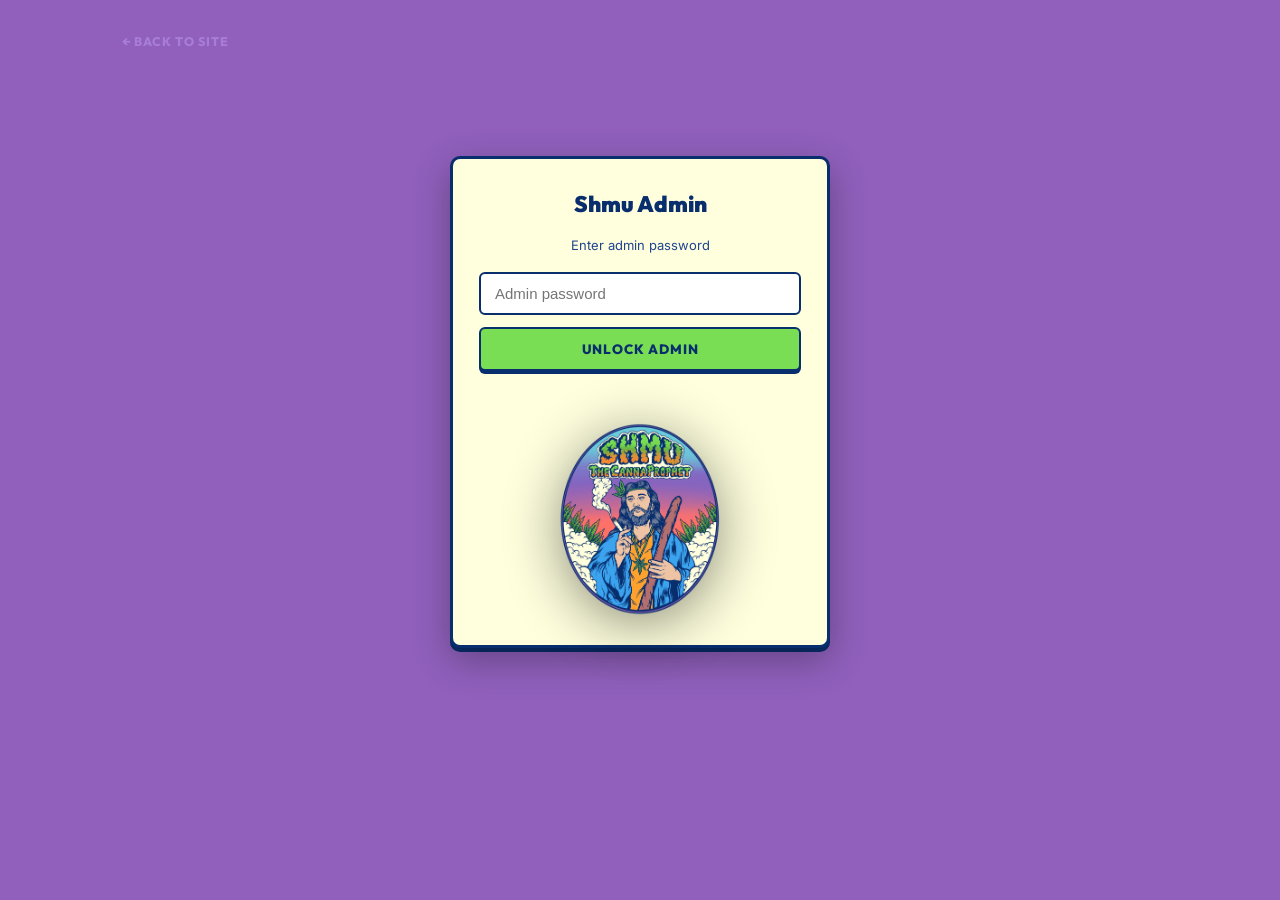
==== commit 3032b4ab: "Remove Download JSON button + add full Publish setup guide - Dropped the Download JSON button from t" ====
--- a/admin/index.html
+++ b/admin/index.html
@@ -623,7 +623,6 @@
         <div class="admin-floating">
             <button class="admin-btn primary" id="btn-publish" title="Save to the server — changes go live for everyone immediately.">Publish to Site</button>
             <button class="admin-btn" id="btn-save-preview" title="Save changes locally — only your browser sees them. Useful for previewing before publishing.">Save Preview</button>
-            <button class="admin-btn" id="btn-download" title="Download the JSON file to your computer. Use this if Publish doesn't work on your hosting.">Download JSON</button>
             <button class="admin-btn muted" id="btn-discard" title="Throw away in-memory edits, keep the last saved preview.">Discard</button>
             <button class="admin-btn danger" id="btn-clear-preview" title="Remove the local preview override and show whatever's on the server.">Clear Preview</button>
         </div>
@@ -1339,23 +1338,6 @@
             showToast('Preview cleared — live data restored', 'success');
         });
 
-        document.getElementById('btn-download').addEventListener('click', function() {
-            try {
-                var data = activeMode === 'menu' ? workingMenu : workingAnn;
-                data.lastUpdated = new Date().toISOString().slice(0, 10);
-                var json = JSON.stringify(data, null, 2);
-                var filename = activeMode === 'menu' ? 'menu.json' : 'announcements.json';
-                var blob = new Blob([json], { type: 'application/json' });
-                var a = document.createElement('a');
-                a.href = URL.createObjectURL(blob);
-                a.download = filename;
-                a.click();
-                showToast('Downloaded ' + filename + ' — replace assets/data/' + filename + ' on server', 'success');
-            } catch (e) {
-                showToast('Download failed: ' + e.message, 'error');
-            }
-        });
-
         document.getElementById('btn-publish').addEventListener('click', async function() {
             var btn = this;
             var data = activeMode === 'menu' ? workingMenu : workingAnn;
@@ -1388,7 +1370,7 @@
                 if (!res.ok) {
                     var msg = (json && json.error) ? json.error : ('HTTP ' + res.status);
                     if (res.status === 404) {
-                        msg = 'save.php not found on server. Upload admin/save.php to your /admin/ folder (or PHP may not be enabled — use Download JSON instead).';
+                        msg = 'save.php not found. Upload admin/save.php to /admin/ on your server, then make sure PHP is enabled.';
                     }
                     throw new Error(msg);
                 }
